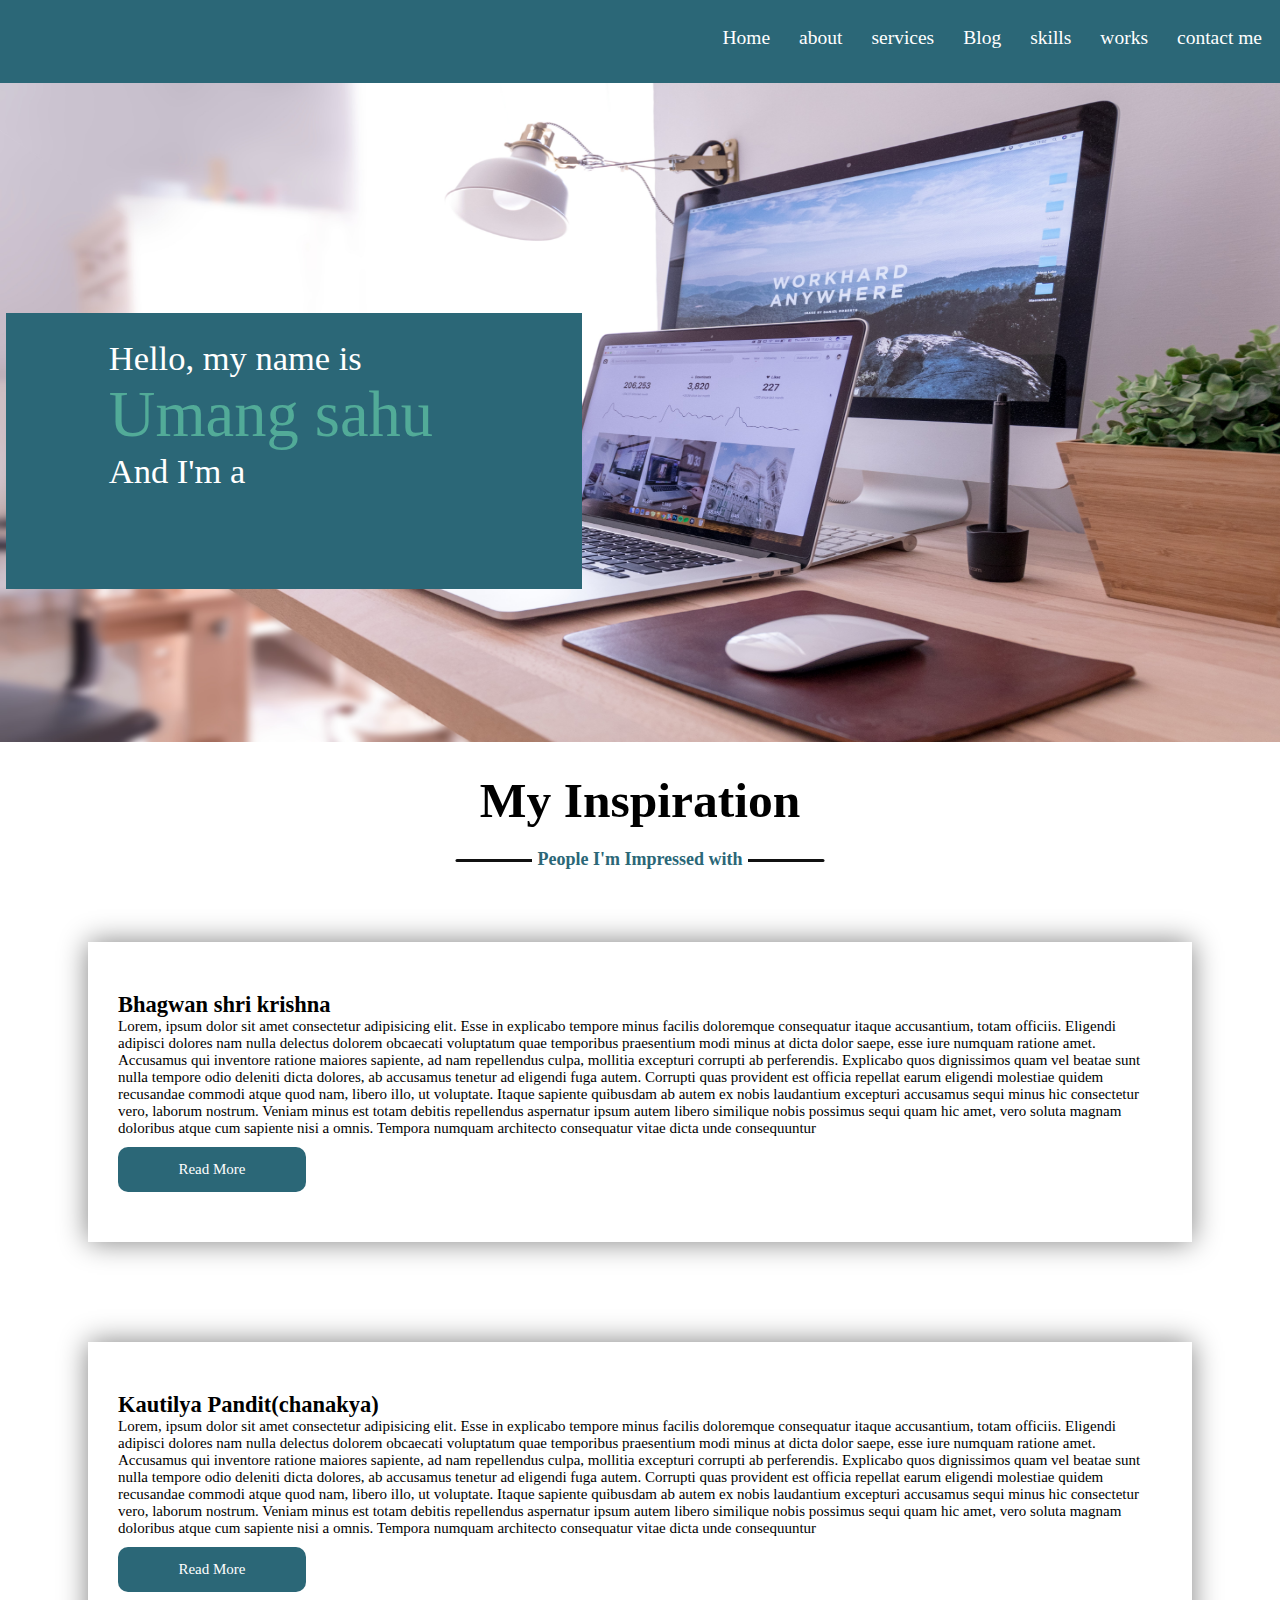
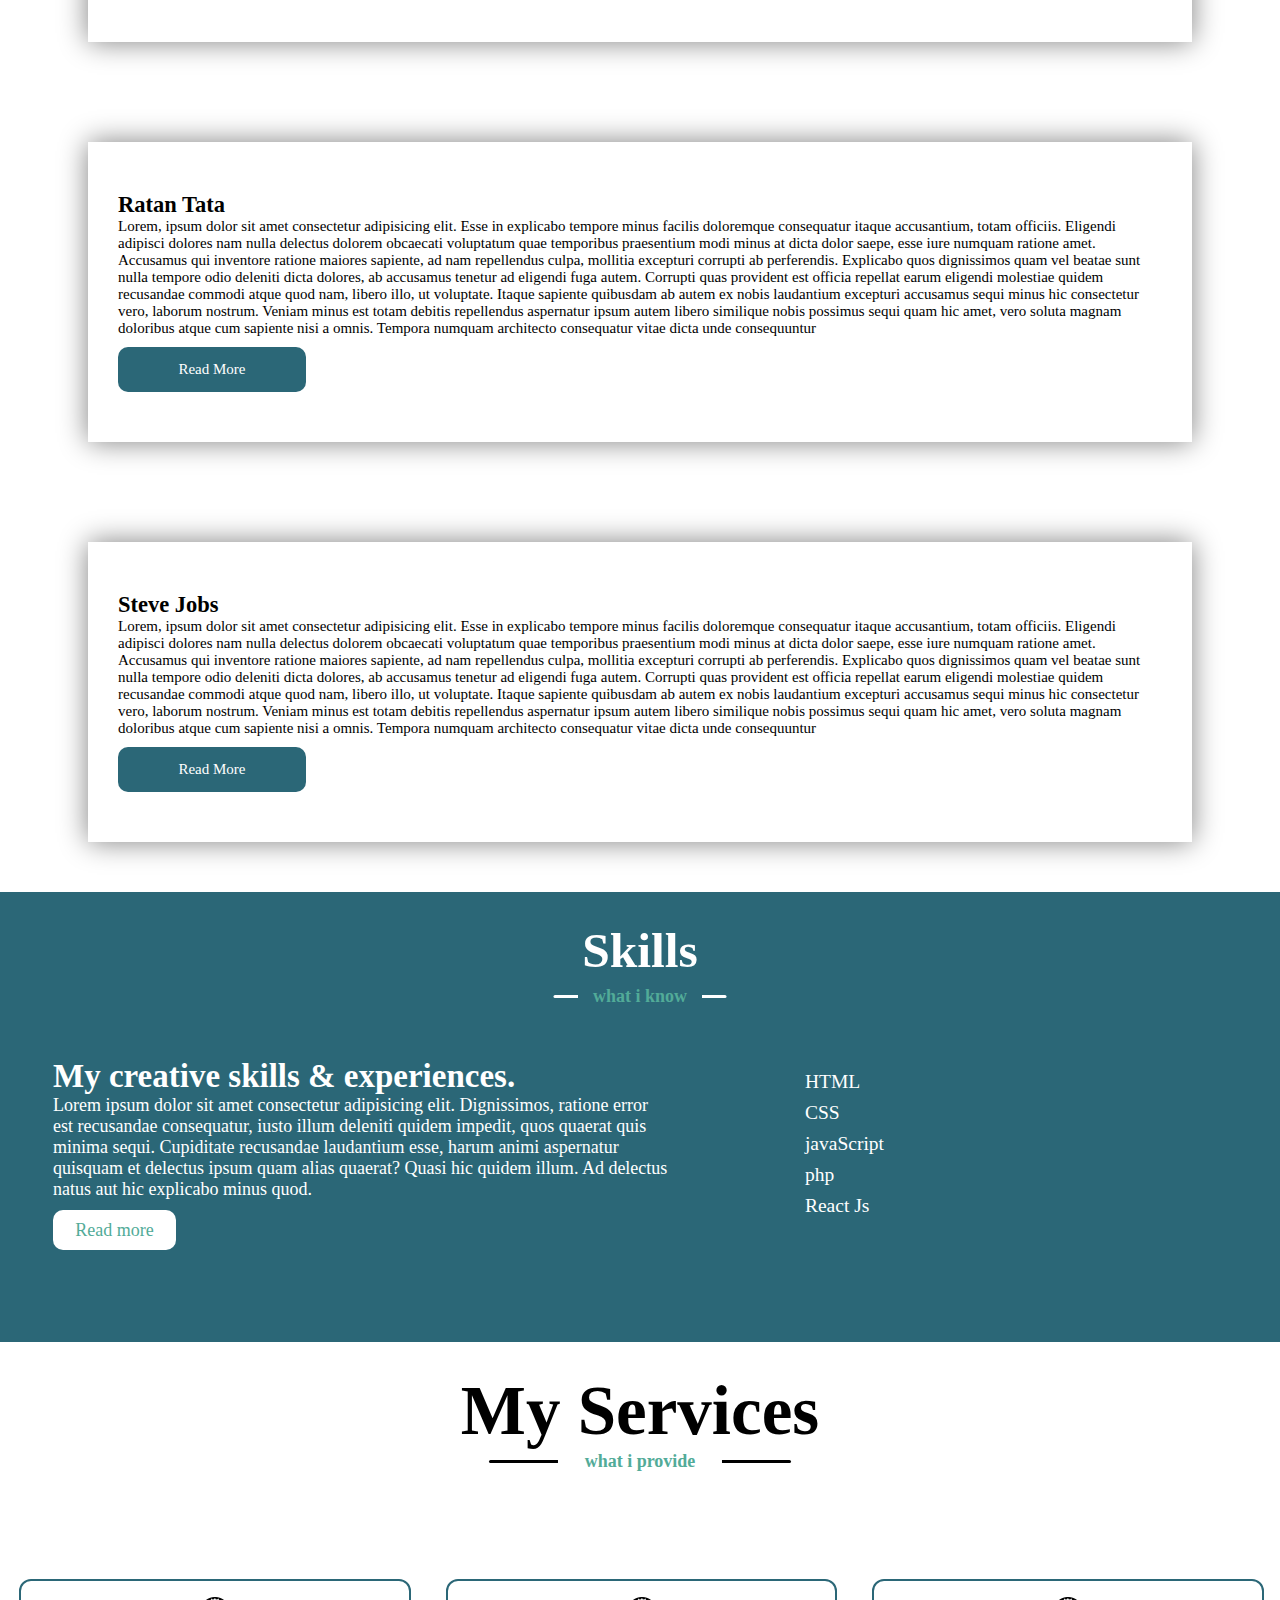
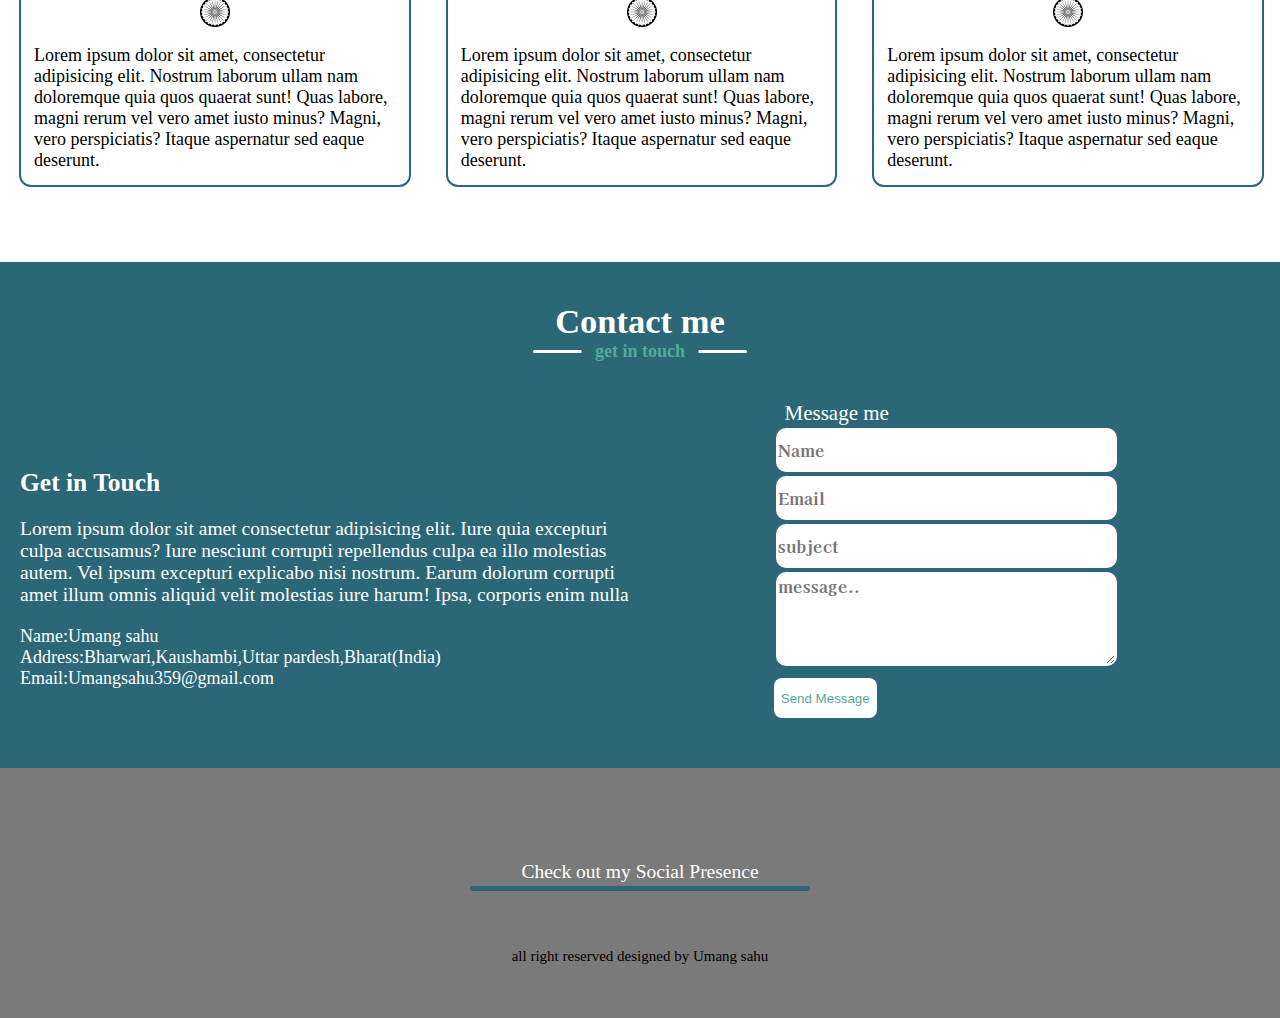
==== index.html @ d19ca314 "Add files via upload" ====
<!DOCTYPE html>
<html lang="en">

<head>
    <meta charset="UTF-8">
    <meta http-equiv="X-UA-Compatible" content="IE=edge">

    <meta name="keywords" content="Web-developer,youtuber,blogger,Freelancer,developer,designer ">
    <meta name="profession" content="Web-developer,youtuber,blogger,Freelancer,developer,designer ">


    <meta name="description" content="To learn about umang sahu">

    <meta name="author" content="Umang sahu">

    <meta name="viewport" content="width=device-width, initial-scale=1.0">
    <link rel="stylesheet" href="style.css">
    <link rel="stylesheet" media="screen and (max-width:676px)" href="phone.css">
    <script src="https://cdnjs.cloudflare.com/ajax/libs/typed.js/2.0.11/typed.min.js"></script>
    <title>Umang sahu</title>
</head>

<body onload="myFunction()">
    <div class="loader" id="loader">
        <span class="typing"></span>
        <script>   // typing text animation script
            var typed = new Typed(".typing", {
                strings: ["you're welcome...", "In my Website:)"],
                typeSpeed: 80,
                backSpeed: 40,
                loop: true
            });</script>
    </div>

    <div class="navbar">
        <ul>
            <li class="box box1"><a href="#">Home</a></li>
            <li class="box box2"><a href="#">about</a></li>
            <li class="box box3"><a href="#">services</a></li>
            <li class="box box4"><a href="#">Blog</a></li>
            <li class="box box4"><a href="#">skills</a></li>
            <li class="box box4"><a href="#">works</a></li>
            <li class="box box4"><a href="#">contact me</a></li>
            <a href=""></a>
        </ul>
    </div>
    <div class="burger">
        <div class="line line-1"></div>
        <div class="line line-2"></div>
        <div class="line line-3"></div>
    </div>
    <section class="home">
        <div class="business-card repo-business-card">
            <!-- <img src="https://source.unsplash.com/1600x900/?tech" alt=""> -->
            <img src="domenico-loia-hGV2TfOh0ns-unsplash.jpg" alt="">
            <div class="left-container">
                <span class="hello">Hello, my name is</span> <br><Span class="name">Umang sahu</Span> <br>
                And I'm a <span class="profession"></span>
            </div>
            <script>  var typed = new Typed(".profession", {
                    strings: ["Youtuber", "Freelancer", "Designer", "Blogger", "Developer"],
                    typeSpeed: 100,
                    backSpeed: 60,
                    loop: true
                });</script>
        </div>

    </section>
    <!-- add javascript for preloader -->
    <script>
        var preloader = document.getElementById("loader");
        function myFunction() {
            preloader.style.display = "none";
        }
    </script>
    <section class="my-inspiration">
        <h1 class="heading">My Inspiration</h1>
        <div class="bhagwan-krishna comon-class">

            <img src="https://www.bhagwanphoto.com/wp-content/uploads/2020/02/Bhagwan-Shree-Krishna-Photo-Download.jpg"
                alt="">
            <div class="article">
                <h2>Bhagwan shri krishna</h2>
                <article>Lorem, ipsum dolor sit amet consectetur adipisicing elit. Esse in explicabo tempore minus
                    facilis doloremque consequatur itaque accusantium, totam officiis. Eligendi adipisci dolores nam
                    nulla delectus dolorem obcaecati voluptatum quae temporibus praesentium modi minus at dicta dolor
                    saepe, esse iure numquam ratione amet. Accusamus qui inventore ratione maiores sapiente, ad nam
                    repellendus culpa, mollitia excepturi corrupti ab perferendis. Explicabo quos dignissimos quam vel
                    beatae sunt nulla tempore odio deleniti dicta dolores, ab accusamus tenetur ad eligendi fuga autem.
                    Corrupti quas provident est officia repellat earum eligendi molestiae quidem recusandae commodi
                    atque quod nam, libero illo, ut voluptate. Itaque sapiente quibusdam ab autem ex nobis laudantium
                    excepturi accusamus sequi minus hic consectetur vero, laborum nostrum. Veniam minus est totam
                    debitis repellendus aspernatur ipsum autem libero similique nobis possimus sequi quam hic amet, vero
                    soluta magnam doloribus atque cum sapiente nisi a omnis. Tempora numquam architecto consequatur
                    vitae dicta unde consequuntur<br>
                    <a href="#" class="blog-button">Read More</a>
                </article>
            </div>

        </div>
        <div class="chanakya comon-class">

            <img src="https://ashokbhatia.files.wordpress.com/2017/09/chanakya.jpg" alt="">
            <div class="article">
                <h2>Kautilya Pandit(chanakya)</h2>
                <article>Lorem, ipsum dolor sit amet consectetur adipisicing elit. Esse in explicabo tempore minus
                    facilis doloremque consequatur itaque accusantium, totam officiis. Eligendi adipisci dolores nam
                    nulla delectus dolorem obcaecati voluptatum quae temporibus praesentium modi minus at dicta dolor
                    saepe, esse iure numquam ratione amet. Accusamus qui inventore ratione maiores sapiente, ad nam
                    repellendus culpa, mollitia excepturi corrupti ab perferendis. Explicabo quos dignissimos quam vel
                    beatae sunt nulla tempore odio deleniti dicta dolores, ab accusamus tenetur ad eligendi fuga autem.
                    Corrupti quas provident est officia repellat earum eligendi molestiae quidem recusandae commodi
                    atque quod nam, libero illo, ut voluptate. Itaque sapiente quibusdam ab autem ex nobis laudantium
                    excepturi accusamus sequi minus hic consectetur vero, laborum nostrum. Veniam minus est totam
                    debitis repellendus aspernatur ipsum autem libero similique nobis possimus sequi quam hic amet, vero
                    soluta magnam doloribus atque cum sapiente nisi a omnis. Tempora numquam architecto consequatur
                    vitae dicta unde consequuntur<br>
                    <a href="#" class="blog-button">Read More</a>
                </article>
            </div>
        </div>
        <div class="ratan-tata comon-class">

            <img src="http://t0.gstatic.com/licensed-image?q=tbn:ANd9GcStArL7T3RhJUwqyvKPRcrpZu6l5dWaS65-PuI4Jn_l4nuXI7dKNm5XHN-2FeKD"
                alt="">
            <div class="article">
                <h2>Ratan Tata</h2>
                <article>Lorem, ipsum dolor sit amet consectetur adipisicing elit. Esse in explicabo tempore minus
                    facilis doloremque consequatur itaque accusantium, totam officiis. Eligendi adipisci dolores nam
                    nulla delectus dolorem obcaecati voluptatum quae temporibus praesentium modi minus at dicta dolor
                    saepe, esse iure numquam ratione amet. Accusamus qui inventore ratione maiores sapiente, ad nam
                    repellendus culpa, mollitia excepturi corrupti ab perferendis. Explicabo quos dignissimos quam vel
                    beatae sunt nulla tempore odio deleniti dicta dolores, ab accusamus tenetur ad eligendi fuga autem.
                    Corrupti quas provident est officia repellat earum eligendi molestiae quidem recusandae commodi
                    atque quod nam, libero illo, ut voluptate. Itaque sapiente quibusdam ab autem ex nobis laudantium
                    excepturi accusamus sequi minus hic consectetur vero, laborum nostrum. Veniam minus est totam
                    debitis repellendus aspernatur ipsum autem libero similique nobis possimus sequi quam hic amet, vero
                    soluta magnam doloribus atque cum sapiente nisi a omnis. Tempora numquam architecto consequatur
                    vitae dicta unde consequuntur<br>
                    <a href="#" class="blog-button">Read More</a>
                </article>
            </div>
        </div>
        <div class="stevejobs comon-class">

            <img src="https://encrypted-tbn0.gstatic.com/images?q=tbn:ANd9GcRVdRFHBDYQZbi1AfrEEOq_nENI29Azz0s7hQ&usqp=CAU"
                alt="">
            <div class="article">
                <h2>Steve Jobs</h2>
                <article>Lorem, ipsum dolor sit amet consectetur adipisicing elit. Esse in explicabo tempore minus
                    facilis doloremque consequatur itaque accusantium, totam officiis. Eligendi adipisci dolores nam
                    nulla delectus dolorem obcaecati voluptatum quae temporibus praesentium modi minus at dicta dolor
                    saepe, esse iure numquam ratione amet. Accusamus qui inventore ratione maiores sapiente, ad nam
                    repellendus culpa, mollitia excepturi corrupti ab perferendis. Explicabo quos dignissimos quam vel
                    beatae sunt nulla tempore odio deleniti dicta dolores, ab accusamus tenetur ad eligendi fuga autem.
                    Corrupti quas provident est officia repellat earum eligendi molestiae quidem recusandae commodi
                    atque quod nam, libero illo, ut voluptate. Itaque sapiente quibusdam ab autem ex nobis laudantium
                    excepturi accusamus sequi minus hic consectetur vero, laborum nostrum. Veniam minus est totam
                    debitis repellendus aspernatur ipsum autem libero similique nobis possimus sequi quam hic amet, vero
                    soluta magnam doloribus atque cum sapiente nisi a omnis. Tempora numquam architecto consequatur
                    vitae dicta unde consequuntur<br>
                    <a href="#" class="blog-button">Read More</a>
                </article>
            </div>
        </div>
    </section>

    <section class="skills">
        <h1 class="heading">Skills</h1>
        <div class="skillsbox">
            <div class="experience">
                <h2>My creative skills & experiences.</h2>
                Lorem ipsum dolor sit amet consectetur adipisicing elit. Dignissimos, ratione error est recusandae
                consequatur, iusto illum deleniti quidem impedit, quos quaerat quis minima sequi. Cupiditate recusandae
                laudantium esse, harum animi aspernatur quisquam et delectus ipsum quam alias quaerat? Quasi hic quidem
                illum. Ad delectus natus aut hic explicabo minus quod.<br>
                <a href="#">Read more</a>
            </div>

            <div class="skill">
                <ul class="one">
                    <li class="skill-box">HTML</li>
                    <li class="skill-box">CSS</li>
                    <li class="skill-box">javaScript</li>
                    <li class="skill-box">php</li>
                    <li class="skill-box">React Js</li>
                </ul>
            </div>
        </div>
    </section>
    <section class="my-service">
        <h1 class="heading">My Services</h1>
        <div class="services">
            <div class="common-box">
                <img src="wheel-41387.png" alt="">
                <div class="box">Lorem ipsum dolor sit amet, consectetur adipisicing elit. Nostrum laborum ullam nam
                    doloremque quia quos quaerat sunt! Quas labore, magni rerum vel vero amet iusto minus? Magni, vero
                    perspiciatis? Itaque aspernatur sed eaque deserunt.</div>
            </div>
            <div class="common-box">
                <img src="wheel-41387.png" alt="">
                <div class="box">Lorem ipsum dolor sit amet, consectetur adipisicing elit. Nostrum laborum ullam nam
                    doloremque quia quos quaerat sunt! Quas labore, magni rerum vel vero amet iusto minus? Magni, vero
                    perspiciatis? Itaque aspernatur sed eaque deserunt.</div>
            </div>
            <div class="common-box">
                <img src="wheel-41387.png" alt="">
                <div class="box">Lorem ipsum dolor sit amet, consectetur adipisicing elit. Nostrum laborum ullam nam
                    doloremque quia quos quaerat sunt! Quas labore, magni rerum vel vero amet iusto minus? Magni, vero
                    perspiciatis? Itaque aspernatur sed eaque deserunt.</div>
            </div>


        </div>


    </section>
    <section class="contact-me">
        <h1 class="heading">Contact me</h1>
        <div class="outer-container">
            <div class="left-container">
                <h3>
                    Get in Touch
                </h3>
                <p>Lorem ipsum dolor sit amet consectetur adipisicing elit. Iure quia excepturi culpa accusamus? Iure
                    nesciunt corrupti repellendus culpa ea illo molestias autem. Vel ipsum excepturi explicabo nisi
                    nostrum. Earum dolorum corrupti amet illum omnis aliquid velit molestias iure harum! Ipsa, corporis
                    enim nulla </p>
                <div class="inner-box">
                    Name:Umang sahu<br>
                    Address:Bharwari,Kaushambi,Uttar pardesh,Bharat(India)<br>
                    Email:Umangsahu359@gmail.com<br>
                </div>
            </div>
            <div class="right-container">
                <form action="" method="post">
                    <label for="full-name">Message me</label>
                    <input type="text" class="full-name input-box" id="full-name" placeholder="Name ">

                    <input type="email" class="email input-box" id="email" placeholder="Email">

                    <input type="text" class="subject input-box" id="subject" placeholder="subject">

                    <textarea name="desc" class="input-box" id="desc" cols="30" rows="10"
                        placeholder="message.."></textarea>
                    <button type="submit">Send Message</button>

                </form>
            </div>
        </div>
    </section>

    <section class="footer">
        <div class="social">
            <p>Check out my Social Presence</p>
            <div class="social-container">
                <div class="socialaccount-1 socialaccount">
                    <a href="https://www.quora.com/profile/Umang-Sahu-1-1?ch=10&oid=838599900&share=aac6e07e&srid=uYMplD&target_type=user"
                        class="quora"><img
                            src="https://upload.wikimedia.org/wikipedia/commons/thumb/9/91/Quora_logo_2015.svg/440px-Quora_logo_2015.svg.png"
                            alt=""></a>
                    <a href="https://www.linkedin.com/in/umangsahu" class="linkedin"><img
                            src="https://umangsahu.github.io/media/linked-in-2668692.png" alt=""></a>
                </div>
                <div class="socialaccount-2 socialaccount">
                    <a href="https://www.facebook.com/umangsahu100" class="fb"><img
                            src="https://umangsahu.github.io/media/facebook-1802605_1280.png" alt=""></a>
                    <a href="https://www.instagram.com/uman_genuine/" class="insta"><img
                            src="https://umangsahu.github.io/media/instagram-1675670.png" alt=""></a>
                </div>
                <div class="socialaccount-3 socialaccount"></div>
            </div>
        </div>
        <div class="article">
            all right reserved designed by Umang sahu
        </div>

    </section>
</body>

</html>
---- style.css ----
@import url('https://fonts.googleapis.com/css2?family=Kaisei+Tokumin:wght@500&family=Roboto:ital,wght@1,100&display=swap');

*{
    margin:0px ;
    padding:0px;

}
html {
  scroll-behavior: smooth;
  font-size:15px;
}
:root{
    /* Teal, grey, blue, bright white, dark grey and aqua marine */
      --defaultcolor:#2b6777;
  --color-white:#ffffff;/* for fonts */
  --color-shadow:#c8d8e4;
  --color-btn-a:#52ab98;
  --color-btn-b:#f2f2f2;
    --border-shadow:#3a99b3;
        
      }
  
.loader{
height:100vh;
  width:100%;
  background:#2b6777;
  display:flex;
 justify-content: center;
  align-items: center;
  position:fixed;
  z-index:39999;
  
}
.loader .typing, .loader .typed-cursor{
  color:#ffff;
  font-size:73px;
  
}

.navbar{
    height:83px;
  background:var( --defaultcolor);
  
  
}
.navbar ul {
  display: flex;
  justify-content:flex-end;
  align-items: center;
  
}
.navbar .box{
  list-style: none;
color: var(--color-white);
margin:27px 18px 0px 11px;
  font-size: 1.3rem;
  transition:all 0.2s ease-in;
}
.navbar .box:hover{

  
 transform: scale(1.05);
  
  
  
  
}
.box a{
  text-decoration: none;
  color: var(--color-white);
}

.home {
  display: flex;
  justify-content: center;
  align-items: center;
  height:659px;
  width:100%;
}
.home .business-card{
   display: flex;
  justify-content: center;
  align-items: center;
}
.home .business-card img{
 
  position:absolute;
  z-index:-1;
  height:659px;
  width:100%;
  
  
  /*! margin: 35px 390px 23px 30px; */
}

.name {
  font-size: 4.3rem;
}

.business-card .left-container{
  font-size:2.3rem;
  color:var(--color-white);
  margin:20vw 52vw 14vw -2vw;
  
  height: 224px;
  background: var(--defaultcolor);
  padding: 2vw 7vw 2vw 8vw;
  /*! padding-left: 78px; */
  width: 30vw;
  /*! display: flex; */
  /*! flex-direction: column; */
}
.left-container .name, .left-container .profession , .left-container .typed-cursor  {
  color:var(--color-btn-a);
  
}
.my-inspiration{
  display: flex;
  justify-content: center;
  align-items:center;
  flex-direction:column;
 
}
.my-inspiration h1{
  margin:30px 30px;
  height:90px;
  font-size:3.3rem;
  position:relative;
}

.my-inspiration h1:before{
content: "";
position: absolute;
bottom: 0px;
left: 50%;
width: 369px;
height: 3px;
background: #111;
transform: translateX(-50%);
  border-radius:90px;
  /*!  */
}
.my-inspiration h1:after{
  content:"People I'm Impressed with";
  position: absolute;
  width:206px;
bottom: -8px;
left: 50%;
font-size: 1.2rem;
color: var(--defaultcolor);
padding: 0 5px;
background: #fff;
transform: translateX(-50%);
  text-align: center;
}

.comon-class{
    display: flex;
  flex-direction:row-reverse;
  justify-content: center;
  align-items: center;
  margin:50px 88px;
  
  height:300px;
    box-shadow:0px 0px 27px 0px grey;
}
.comon-class img{
  height:300px;
}
.comon-class .article{
  margin:30px;
}
.article .blog-button{
  background: var(--defaultcolor);
color: var(--color-white);
text-decoration: none;
display: flex;
justify-content: center;
align-items: center;
height: 45px;
width: 18%;
border-radius: 10px;
margin-top: 10px;
}
.skills{
  background:var(--defaultcolor);
  /*! height:300px; */
  display: flex;
 justify-content: center;
  align-items:center;
  flex-direction: column;
  align-items: center;
}

.skills h1{
  margin:30px 30px;
  height:90px;
  font-size:3.3rem;
  position:relative;
  color:var(--color-white)
}

.skills h1:before{
content: "";
position: absolute;
bottom: 14px;
left: 50%;
width: 173px;
height: 3px;
background: var(--color-white);
transform: translateX(-50%);
  border-radius:90px;
  /*!  */
}
.skills h1:after{
  content:"what i know";
  position: absolute;
  width:114px;
bottom: 5px;
left: 50%;
font-size: 1.2rem;
color: var(--color-btn-a);
padding: 0 5px;
background: #fff;
transform: translateX(-50%);
  text-align: center;
  background:var(--defaultcolor);
}

.skills .skillsbox{
  display:flex;
   justify-content: center;
  align-items:center;
}
.skillsbox .experience{
  
  height:300px;
  width:67%;
    color: var(--color-white);
  font-size:1.2rem;
  
  /*! display: flex; */
  /*! flex-direction: column; */
  /*! align-items: center; */
  /*! justify-content: ; */
  /*! margin: ; */
  box-sizing: border-box;
  padding: 16px 54px 16px 53px;
}

 .experience h2 {
  color: var(--color-white);
  font-size: 2.2rem;
}
.experience a{
  background: var(--color-white);
    color:var(--color-btn-a);
  text-decoration:none;
  display:flex;
  justify-content: center;
    align-items: center;
    height:40px;
  width:20%;
  border-radius:10px;
  margin-top:10px;
}
.skill{
  height:300px;
  width:50%;
  box-sizing: border-box;
  padding: 20px 104px 15px 74px;
}
.skill .skill-box{

  /*! height:300px; */
  width:50%;
   color:var(--color-white);
   
  
  list-style: none;
  margin: 9px 8px;
  font-size: 1.3rem;
}
.my-service{
  display: flex;
  align-items:center;
  justify-content: center;
  flex-direction: column;
  font-size: 2.3rem;
}
.my-service h1{
  margin-top:30px;
  position: relative;
  
}
.my-service h1:before{
content: "";
position: absolute;
bottom: -12px;
left: 50%;
width: 302px;
height: 3px;
background: black;
transform: translateX(-50%);
  border-radius:90px;
  /*!  */
}
.my-service h1:after{
  content:"what i provide";
  position: absolute;
  width:43%;
bottom: -21px;
left: 50%;
font-size: 1.2rem;
color: var(--color-btn-a);
padding: 0 5px;
background: #fff;
transform: translateX(-50%);
  text-align: center;
  /*! background:var(--defaultcolor); */
}
.my-service .services{
 display:flex;
  align-items: center;
  justify-content: center;
  height:411px;
}

.services .common-box{
  display:flex;
  align-items: center;
  justify-content: center;
  flex-direction:column;
  margin:0px 76px 0px 81px;
   padding: 16px 13px 14px 13px;
  border: 2px solid var(--defaultcolor);
  border-radius: 12px;
}
.services .common-box:hover{
  background: var(--defaultcolor);
  color:var(--color-white);

   transform:scale(1.05);
   transition:transform 0.5s ease;
}
 .common-box img{
  height:30px;

  margin-bottom: 18px;
}
.common-box .box{
 font-size:1.2rem;
  
}
.contact-me {
  display: flex;
  align-items:center;
  justify-content:center;
  background:var(--defaultcolor);
  min-height: 300px;
  flex-direction:column;
  
}
.contact-me h1{
  font-size:2.3rem;
  position: relative;
  color:var(--color-white);
  margin-top:40px;
  margin-bottom:60px;
  
  
}
.contact-me h1::after {
    content: "get in touch";
    position: absolute;
    width: 107px;
    bottom: -21px;
    left: 50%;
    font-size:1.2rem;
    color: var(--color-btn-a);
    padding: 0 5px;
    background: #fff;
    transform: translateX(-50%);
    text-align: center;
    background: var(--defaultcolor);
}
.contact-me h1::before {
    content: "";
    position: absolute;
    bottom: -12px;
    left: 50%;
    width: 214px;
    height: 3px;
    background: black;
    transform: translateX(-50%);
    border-radius: 90px;
  background: var(--color-white)
}
.contact-me .outer-container{
   display: flex;
  align-items:center;
  justify-content:center;
}

.contact-me .outer-container  .left-container{
  width:50%;
  color:var(--color-white);
  
  
}
.left-container h3{
  margin:0px 0px 20px 20px ;
  font-size: 1.7rem;
}
.left-container p{
  margin:0px 0px 20px 20px ;
  font-size: 1.3rem;
}
.left-container .inner-box{
  margin:0px 0px 13px 20px;
  font-size: 1.2rem;
}

.contact-me .outer-container .right-container{
  width:50%;
   display: flex;
  align-items:center;
  justify-content:center;
  
  
  box-sizing: border-box;
  padding-right: 28px;
}
.right-container form{
  display: flex;
 
  justify-content:center;
  flex-direction: column;
  
}
.right-container form label{
  font-size:1.4rem;
  color:var(--color-white);
  position: relative;
  left:11px;
  
}
.right-container form .input-box{
  height:40px;
  margin:2px;
  width:337px;
  border-radius:10px;
  border:2px solid var(--color-white);
 font-family: 'Kaisei Tokumin', serif;
  color:var(--defaultcolor);
  font-size:1.1rem;
  font-weight:900;
  
}
.right-container form button{
  margin-top:10px;
    margin-bottom:50px;
  height:40px;
  width:30%;
  border-radius:8px;
  background: var(--color-white);
  border:0px;
  color:var(--color-btn-a);
  
}
.right-container form #desc{
   min-height:90px;
   min-width:337px;
  max-height:90px;
   max-width:337px;
}
.footer{
  display: flex;
  justify-content:center;
 flex-direction: column;
  height:250px;
  background:rgba(74, 72, 72, 0.73);
 

  
}
.footer .social{
  display: flex;
  justify-content: center;
  align-items: center;
   margin:50px;
  margin-bottom:20px;
    flex-direction:column;
}
.footer .social p{
  color:Var(--color-white);
  font-size:1.3rem;
  position: relative;
  
  
  z-index: 3;
  margin: 20px;
}
.social p:before{
   content: "";
    position: absolute;
    bottom: -8px;
    left: 50%;
    width: 340px;
    height: 5px;
    background: black;
    transform: translateX(-50%);
    border-radius: 90px;
  background: var(--defaultcolor);
   /*! z-index: ; */
}
.footer .social .social-container{
   display: flex;
  justify-content: center;
  align-items: center;
  
}
.footer .social .socialaccount-1 img{
  height:30px;
  margin:10px;
}
.footer .social .socialaccount-2 img{
  height:30px;
   margin:10px;
}
.footer .article{
 display: inline-block;
  text-align: center;
  margin:1px 30px 30px 30px;
  
}

@media  screen and (max-width:1272px){
  html{
    font-size:14px
  }
  .business-card .left-container {
    margin: 15vw 37vw 14vw -18vw;
}}
  @media screen and (max-width:1092px){
      html{
    font-size:13px;
  }
  
}
  @media screen and (max-width:962px){
      html{
    font-size:14px
  }
    .left-container{
      
    }
    .business-card .left-container{
      font-size: 2.3rem;
      height: 180px;
    }
    .left-container .name{
        font-size: 3.8rem;
    }
    .comon-class{
         height: 340px;
    }
     .comon-class img {
    height: 340px;
}
    .services .common-box{
      margin: 0px 43px 0px 49px;
    }
   
  
}
@media screen and (max-width:928px){
  .left-container p{
    
  font-size: 1.2rem;
  margin: 0px 0px 20px 13px;
  }
   .services .common-box{
      margin: 0px 23px 0px 49px;
    }

}
@media screen and (max-width:898px){
  .business-card .left-container {
    font-size: 2.3rem;
    height: 180px;
    width:300px;
}
  .comon-class {
    height: 560px;
    margin: 50px 34px;
}
  .comon-class img {
    height: 560px;
    width:219px;
}
  .article .blog-button{
    height:37px;
    width:94px;
    margin: 30px 30px 30px 30px;
  }
  .skillsbox .experience{
    padding: 12px 8px 12px 30px;
  }
  .experience h2 {
    color: var(--color-white);
    font-size: 1.6rem;
    margin-bottom: 10px;
}
}
.services .common-box {
    margin: 64px 16px 12px 19px;
}
---- phone.css ----
@import url('https://fonts.googleapis.com/css2?family=Kaisei+Tokumin:wght@500&family=Roboto:ital,wght@1,100&display=swap');

*{
    margin:0px ;
    padding:0px;

}
html {
  scroll-behavior: smooth;
}
:root{
    /* Teal, grey, blue, bright white, dark grey and aqua marine */
      --defaultcolor:#2b6777;
  --color-white:#ffffff;/* for fonts */
  --color-shadow:#c8d8e4;
  --color-btn-a:#52ab98;
  --color-btn-b:#f2f2f2;
    --border-shadow:#3a99b3;
        
      }
  

.loader .typing, .loader .typed-cursor{
 
  font-size:43px;
  
}
.burger{
  position: absolute;
  cursor: pointer;
}
.burger .line{
  height:5px;
  width:40px;
  background:var(--border-shadow);
  border-radius: 30px;
  margin: 7px 1vw 0vw 46vw;
}

.navbar{
  display: none;
    height:83px;
  background:var( --defaultcolor);
  
  
}
.navbar ul {
  display: flex;
  justify-content:flex-end;
  align-items: center;
  
}
.navbar .box{
  list-style: none;
color: var(--color-white);
margin:27px 18px 0px 11px;
  font-size: 1.3rem;
  transition:all 0.2s ease-in;
}
.navbar .box:hover{

  
 transform: scale(1.05);
  
  
  
  
}
.box a{
  text-decoration: none;
  color: var(--color-white);
}

.home {
  display: flex;
  justify-content: center;
  align-items: center;
  height:571px;
  width:100%;
}
.home .business-card{
   display: flex;
  justify-content: center;
  align-items: center;
}
.home .business-card img{
 
  position:absolute;
  z-index:-1;
  height:571px;
  width:100%;
  
  
  /*! margin: 35px 390px 23px 30px; */
}

.name {
  font-size: 4.3rem;
}

.business-card .left-container{
  font-size:2.2rem;
  color:var(--color-white);
  margin:20vw 15vw 14vw 15vw;
  
  height: 179px;
  background: var(--defaultcolor);
  padding: 2vw 7vw 2vw 8vw;
  /*! padding-left: 78px; */
  width: 41vw;
  /*! display: flex; */
  /*! flex-direction: column; */
  border-radius: 8px;
  opacity: 0.9;
}
.left-container .name, .left-container .profession , .left-container .typed-cursor  {
  color:var(--color-btn-a);
  
}
.my-inspiration{
  display: flex;
  justify-content: center;
  align-items:center;
  flex-direction:column;
 
  /*! display: none; */
  overflow: hidden;
}
.my-inspiration h1{
  margin:30px 30px;
  height:90px;
  font-size:3.3rem;
  position:relative;
}

.my-inspiration h1:before{
content: "";
position: absolute;
bottom: 0;
left: 50%;
width: 369px;
height: 3px;
background: #111;
transform: translateX(-50%);
  border-radius:90px;
  /*!  */
}
.my-inspiration h1:after{
  content:"People I'm Impressed with";
  position: absolute;
  width:235px;
bottom: -8px;
left: 50%;
font-size: 20px;
color: var(--defaultcolor);
padding: 0 5px;
background: #fff;
transform: translateX(-50%);
  text-align: center;
}

.comon-class{
    display: flex;
  flex-direction:row;
  justify-content: center;
  align-items: center;
  margin:25px 88px;
  
  height:402px;
    box-shadow:0px 0px 27px 0px grey;
    /*! align-content: ; */
    flex-direction: column;
    width: 59%;
}
.comon-class img{
  height:289px;
  position: absolute;
  width: 51%;
  /*! margin: ; */
}
.comon-class .article{
  margin:30px;
  font-size: 0.1rem;
}
.article .blog-button{
  background: var(--defaultcolor);
color: var(--color-white);
text-decoration: none;
display: flex;
justify-content: center;
align-items: center;
height: 45px;
width: 18%;
border-radius: 10px;
margin-top: 10px;
}
.skills{
 
  align-items:center;
  overflow: hidden;
}

.skills h1{
  margin:30px 30px;
  height:90px;
  font-size:3.3rem;
  position:relative;
  color:var(--color-white);
}

.skills h1:before{
content: "";
position: absolute;
bottom: 14px;
left: 50%;
width: 173px;
height: 3px;
background: var(--color-white);
transform: translateX(-50%);
  border-radius:90px;
  /*!  */
}
.skills h1:after{
  content:"what i know";
  position: absolute;
  width:114px;
bottom: 5px;
left: 50%;
font-size: 21px;
color: var(--color-btn-a);
padding: 0 5px;
background: #fff;
transform: translateX(-50%);
  text-align: center;
  background:var(--defaultcolor);
}

.skills .skillsbox{
  display:flex;
   justify-content: center;
  align-items:center;
  flex-direction:column;
}
.skillsbox .experience{
  
  height:300px;
  width:100%;
    color: var(--color-white);
  font-size:1.3rem;
  box-sizing: border-box;
  padding: 16px 54px 16px 53px;
}

 .experience h2 {
  color: var(--color-white);
  font-size: 2.2rem;
}
.experience a{
  background: var(--color-white);
    color:var(--color-btn-a);
  text-decoration:none;
  display:flex;
  justify-content: center;
    align-items: center;
    height:40px;
  width:31%;
  border-radius:10px;
  margin-top:10px;
}
.skill{
  height:300px;
  width:100%;
  box-sizing: border-box;
  padding: 20px 104px 15px 74px;
}
.skill .skill-box{

 
  width:100%;
   color:var(--color-white);
   
  
  list-style: none;
  margin: 4px 0px;
  font-size: 2.3rem;
}
.my-service{
  
  overflow: hidden;
  height: 804px;
}
.my-service h1{
  margin:10px;
  position: relative;
  bottom:100px
  
}
.my-service h1:before{
content: "";
position: absolute;
bottom: -15px;
left: 50%;
width: 302px;
height: 3px;
background: black;
transform: translateX(-50%);
  border-radius:90px;
  /*!  */
}

.my-service .services{

  height:462px;
 flex-direction: column;
}

.services .common-box{
  display:flex;
  align-items: center;
  justify-content: center;
  flex-direction:column;
  margin:0px 76px 0px 81px;
   padding: 16px 13px 14px 13px;
  border: 2px solid var(--defaultcolor);
  border-radius: 12px;
}
.services .common-box:hover{
  background: var(--defaultcolor);
  color:var(--color-white);

   transform:scale(1.05);
   transition:transform 0.5s ease;
}
 .common-box img{
  height:30px;

  margin-bottom: 18px;
}
.common-box .box{
 font-size:1.2rem;
  
}
.contact-me {
  display: flex;
  align-items:center;
  justify-content:center;
  background:var(--defaultcolor);
  /*! min-height: 324px; */
  /*! flex-direction:column; */
  
  overflow: hidden;
  /*! height: 39px; */
}
.contact-me h1{
  font-size:2.3rem;
  position: relative;
  color:var(--color-white);
  margin-top:40px;
  margin-bottom:60px;
  
  
}
.contact-me h1::after {
    content: "get in touch";
    position: absolute;
    width: 107px;
    bottom: -21px;
    left: 50%;
    font-size: 21px;
    color: var(--color-btn-a);
    padding: 0 5px;
    background: #fff;
    transform: translateX(-50%);
    text-align: center;
    background: var(--defaultcolor);
}
.contact-me h1::before {
    content: "";
    position: absolute;
    bottom: -12px;
    left: 50%;
    width: 214px;
    height: 3px;
    background: black;
    transform: translateX(-50%);
    border-radius: 90px;
  background: var(--color-white)
}
.contact-me .outer-container{
   display: flex;
  /*! align-items:center; */
  /*! justify-content:center; */
   /*! height: 406px; */
   flex-direction: column;
}

.contact-me .outer-container  .left-container{
  width:100%;
  color:var(--color-white);
  
  
 
  padding: 1vw;
}
.left-container h3{
  margin:0px 0px 20px 20px ;
  font-size: 1.5rem;
}
.left-container p{
  margin:0px 0px 20px 20px ;
  font-size: 1.3rem;
}
.left-container .inner-box{
  margin:0px 0px 13px 20px;
  font-size: 1.2rem;
}

.contact-me .outer-container .right-container{
  width:100%;
   display: flex;
  align-items:center;
  justify-content:center;
  
  
  box-sizing: border-box;
  padding: 1vw;
}
.right-container form{
  display: flex;
 
  justify-content:center;
  flex-direction: column;
  
}
.right-container form label{
  font-size:1.4rem;
  color:var(--color-white);
  position: relative;
  left:11px;
  
}
.right-container form .input-box{
  height:40px;
  margin:2px;
  width:327px;
  border-radius:10px;
  border:2px solid var(--color-white);
 font-family: 'Kaisei Tokumin', serif;
  color:var(--defaultcolor);
  font-size:1.1rem;
  font-weight:900;
  
}
.right-container form button{
  margin-top:10px;
    margin-bottom:50px;
  height:40px;
  width:30%;
  border-radius:8px;
  background: var(--color-white);
  border:0px;
  color:var(--color-btn-a);
  
}
.right-container form #desc{
   min-height:90px;
   min-width:327px;
  max-height:90px;
   max-width:327px;
}
.footer{
  display: flex;
  justify-content:center;
 flex-direction: column;
  height:250px;
  background:rgba(74, 72, 72, 0.73);
 

  
  overflow: hidden;
}
.footer .social{
  display: flex;
  justify-content: center;
  align-items: center;
   margin:50px;
  margin-bottom:20px;
    flex-direction:column;
}
.footer .social p{
  color:Var(--color-white);
  font-size:1.3rem;
  position: relative;
  
  
  z-index: 3;
  margin: 20px;
}
.social p:before{
   content: "";
    position: absolute;
    bottom: -8px;
    left: 50%;
    width: 340px;
    height: 5px;
    background: black;
    transform: translateX(-50%);
    border-radius: 90px;
  background: var(--defaultcolor);
   /*! z-index: ; */
}
.footer .social .social-container{
   display: flex;
  justify-content: center;
  align-items: center;
  
}
.footer .social .socialaccount-1 img{
  height:30px;
  margin:10px;
}
.footer .social .socialaccount-2 img{
  height:30px;
   margin:10px;
}
.footer .article{
 display: inline-block;
  text-align: center;
  margin:1px 30px 30px 30px;
  
}

@media screen and (max-width:645px){
  html{
    font-size:14px;
  }
 .business-card .left-container{
    width:60%;
   height:160px;
  }
  .my-inspiration h1{
    font-size:2.9rem;
  }
  .my-inspiration h1:before{
    bottom: 28px; 
    width: 280px;
    
}
  
.my-inspiration h1:after{
  
width: 229px;
bottom: 20px;

  }
  .services .common-box{
    margin: 20px 90px 0px 90px;
  }}
@media screen and (max-width:471px){
  html{
    font-size:9px;
  }
 .business-card .left-container{
    width:60%;
   height:110px;
  }
  .my-inspiration h1{
    font-size:2.9rem;
  }
  .my-inspiration h1::before{
    bottom: 36px;
    /*! width: 178px; */
  }
  
  .my-inspiration h1::after{
    width:197px;
    /*! font-size:rem; */
  }
  
.my-inspiration h1::after{
  
width: 229px;
bottom: 27px;

}
}

@media screen and (max-width:363px){
  html{
    font-size:9px;
  }
 .business-card .left-container{
    width:60%;
   height:110px;
  }
  .my-inspiration h1{
    font-size:2.9rem;
  }

.common-box .box {
 margin-top:-20px;
}
}
@media screen and (max-width:337px){
  html{
    font-size:8px;
  }
  
 .right-container form .input-box {
    height: 30px;
    margin: 4px 40px 2px 30px ;
    width: 207px;
    border-radius: 10px;
    border: 2px solid var(--color-white);
    font-family: 'Kaisei Tokumin', serif;
    color: var(--defaultcolor);
    font-size: 1.1rem;
    font-weight: 900;
}
  .right-container form #desc{
    min-height: 90px;
min-width: 207px;
max-height: 90px;
max-width: 207px;
  }
  .right-container form button{
    margin:10px 0px 20px 40px;
  }

  }

}
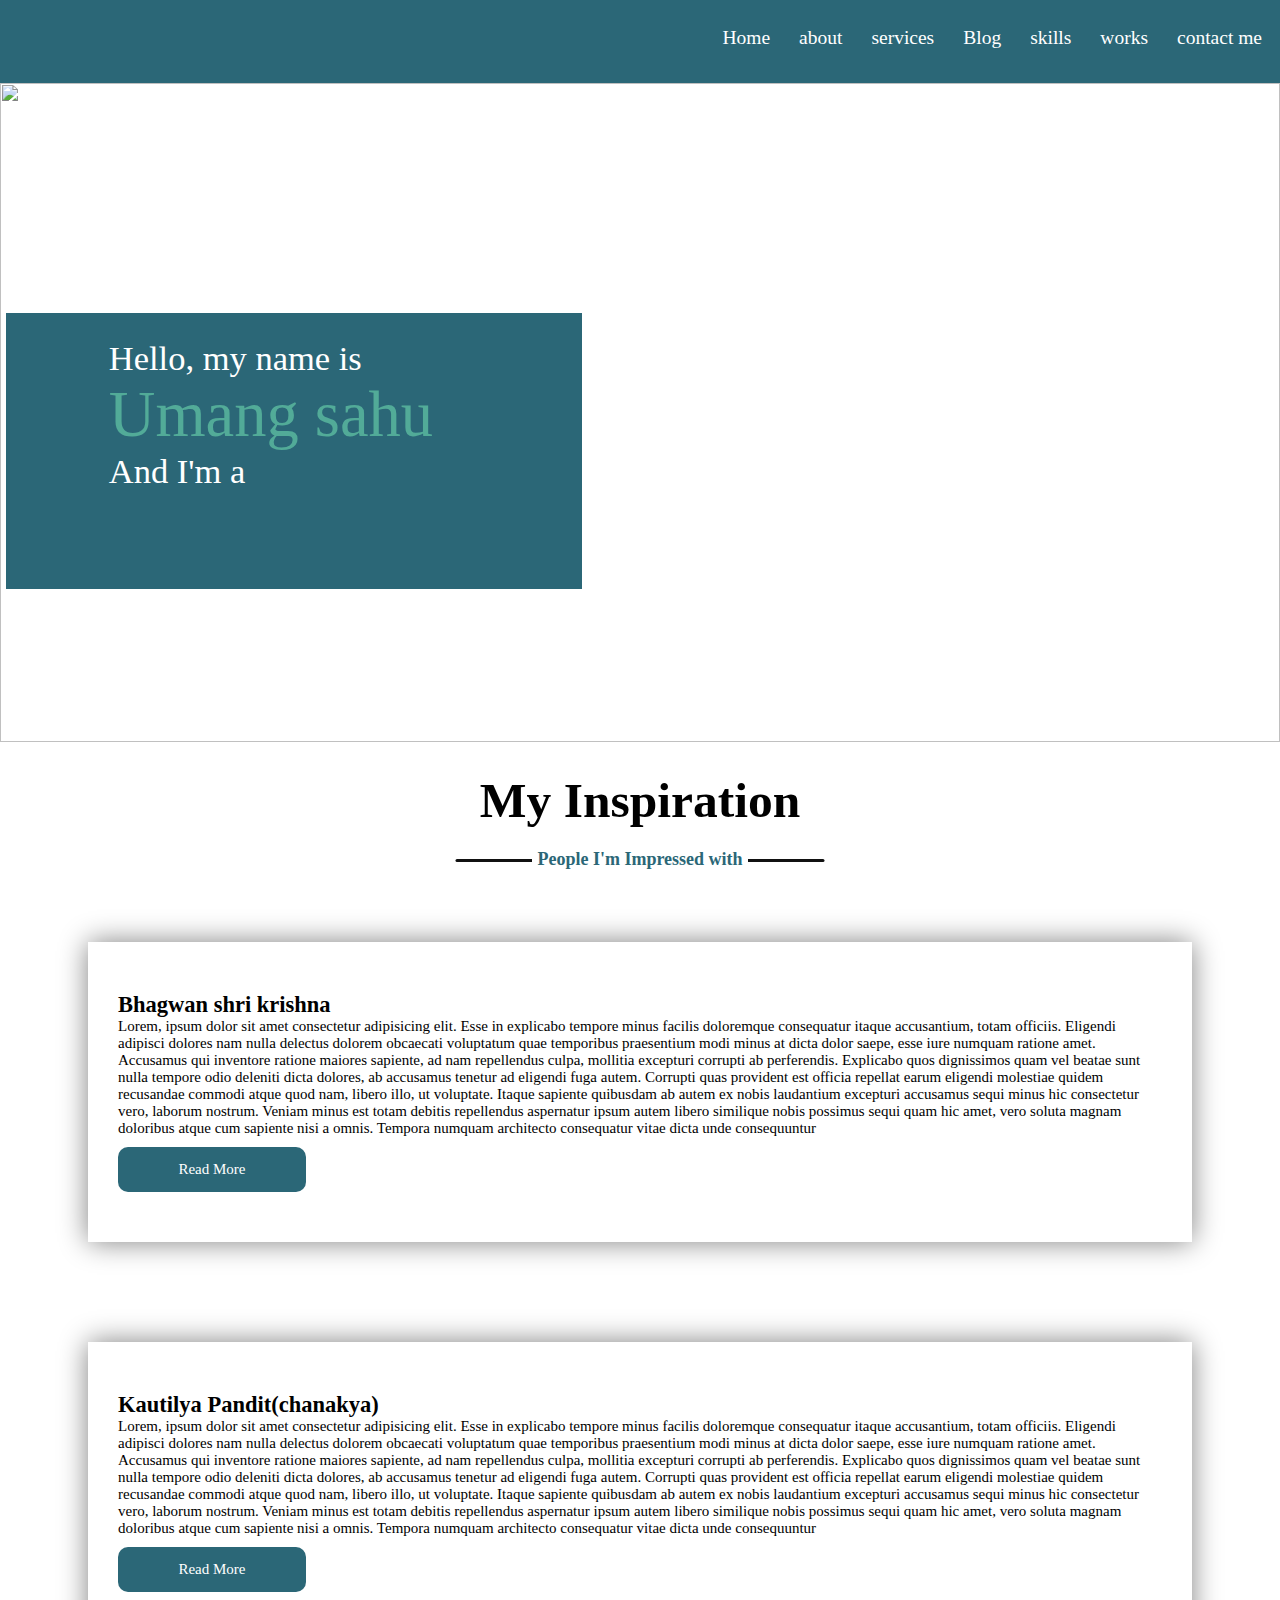
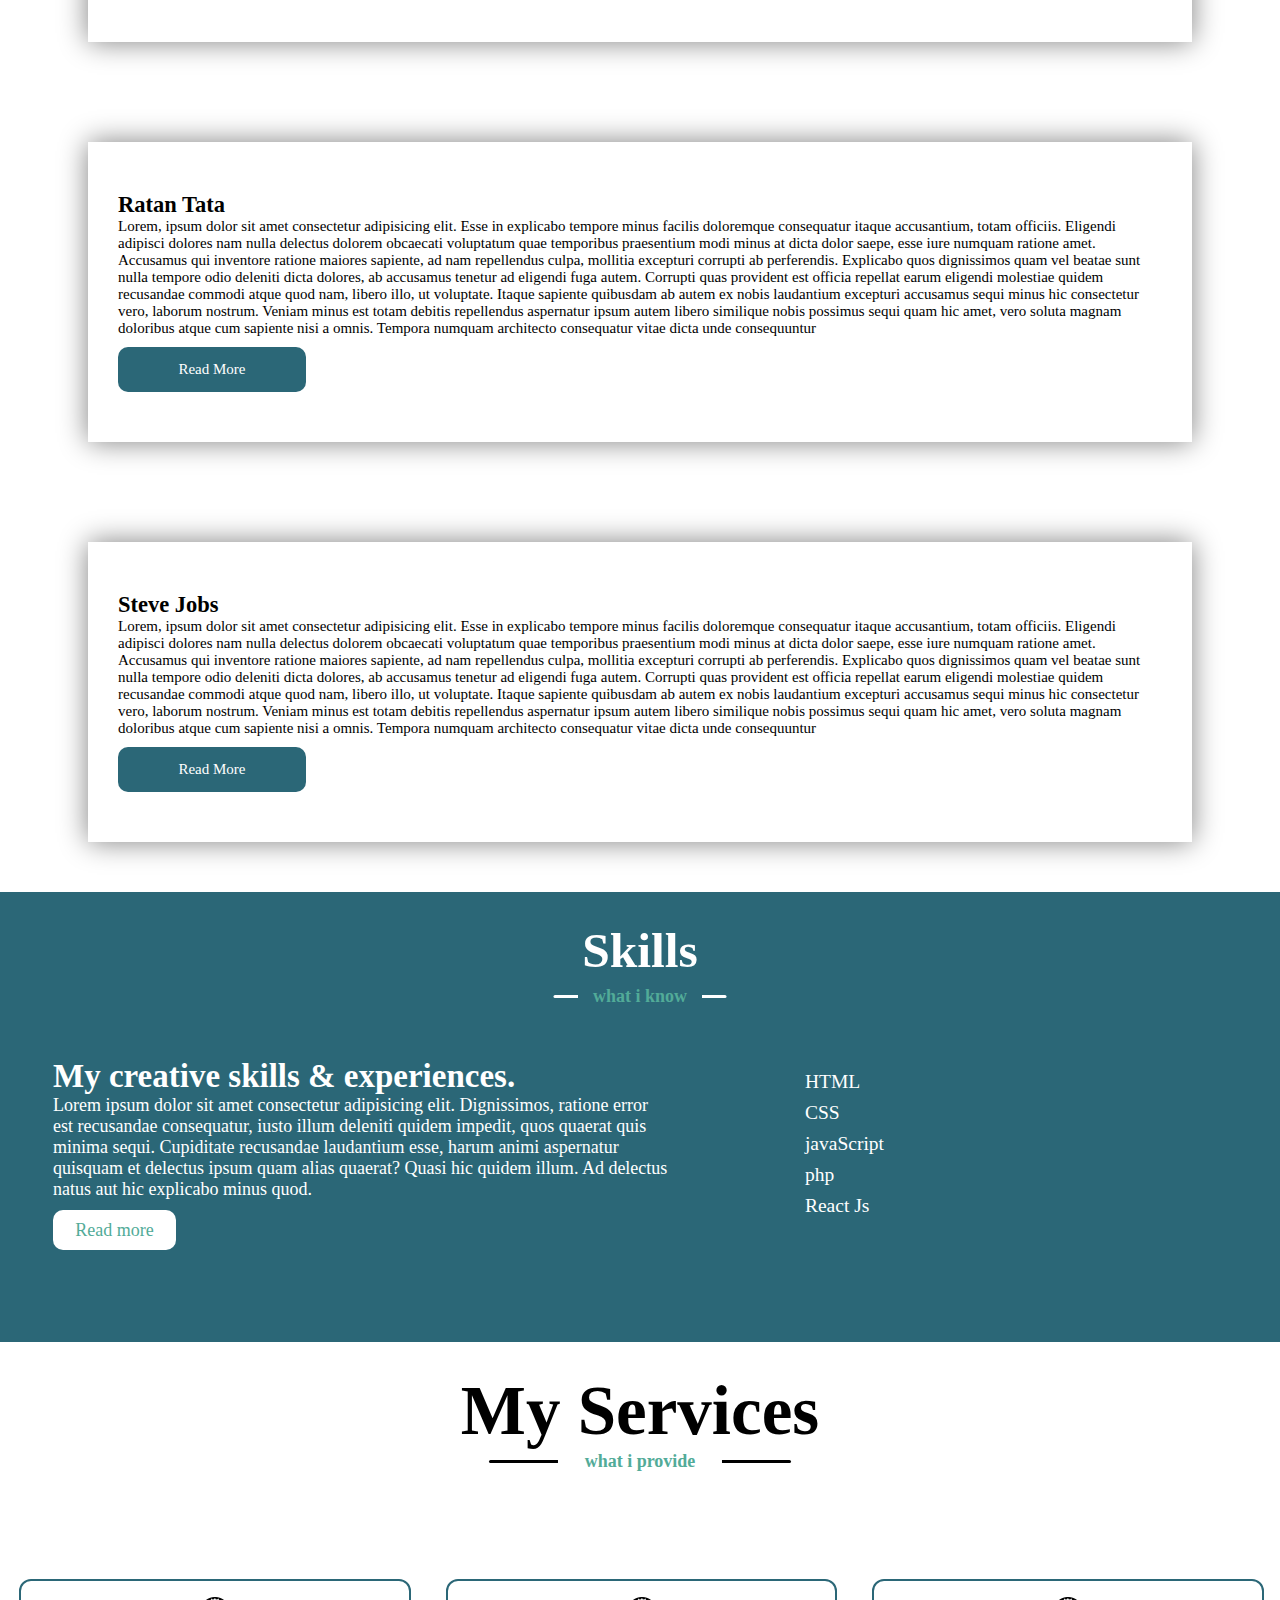
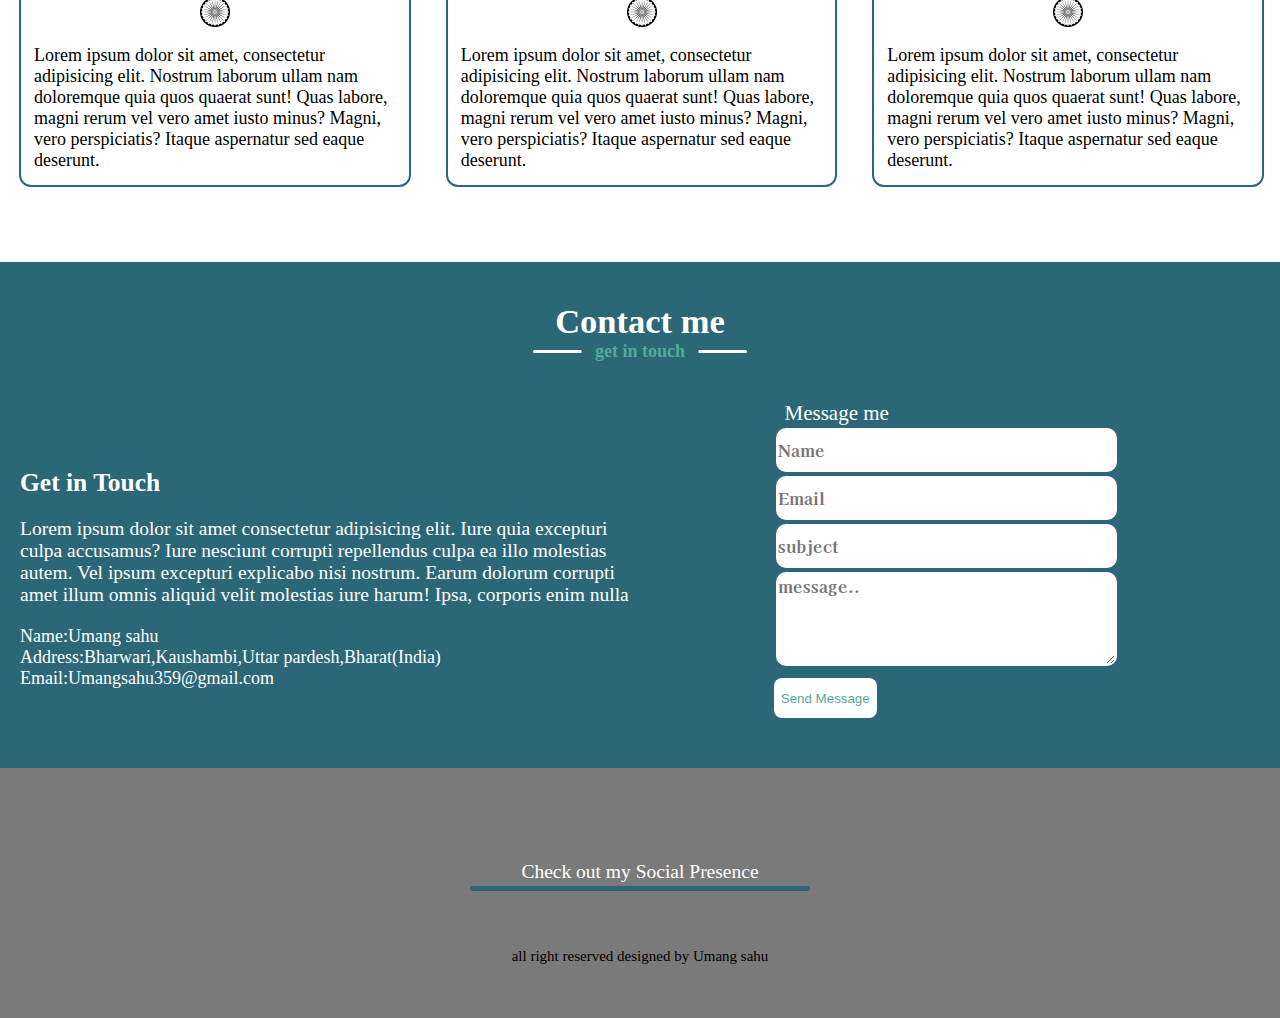
==== commit 9df90bd1: "Add files via upload" ====
--- a/index.html
+++ b/index.html
@@ -32,7 +32,7 @@
             });</script>
     </div>
 
-    <div class="navbar">
+<div class="navbar " id="repo-nav">    <!--  responsive navbar -->
         <ul>
             <li class="box box1"><a href="#">Home</a></li>
             <li class="box box2"><a href="#">about</a></li>
@@ -44,15 +44,15 @@
             <a href=""></a>
         </ul>
     </div>
-    <div class="burger">
+    <div class="burger" id="burger" onclick="run()">
         <div class="line line-1"></div>
         <div class="line line-2"></div>
         <div class="line line-3"></div>
     </div>
     <section class="home">
         <div class="business-card repo-business-card">
-            <!-- <img src="https://source.unsplash.com/1600x900/?tech" alt=""> -->
-            <img src="domenico-loia-hGV2TfOh0ns-unsplash.jpg" alt="">
+          <img src="https://source.unsplash.com/1600x900/?tech" alt="">   <!-- this the unsplash api to choose random picturre -->
+            <!-- <img src="domenico-loia-hGV2TfOh0ns-unsplash.jpg" alt=" home picture"> -->
             <div class="left-container">
                 <span class="hello">Hello, my name is</span> <br><Span class="name">Umang sahu</Span> <br>
                 And I'm a <span class="profession"></span>
@@ -64,6 +64,15 @@
                     loop: true
                 });</script>
         </div>
+        <script>
+           var burger=  document.getElementById("burger");
+           var navbar=  document.getElementById("repo-nav");
+ function run(){
+     navbar.classList.toggle('active');
+ }
+ 
+        </script>
+
 
     </section>
     <!-- add javascript for preloader -->
--- a/phone.css
+++ b/phone.css
@@ -223,10 +223,10 @@
 .skills h1:after{
   content:"what i know";
   position: absolute;
-  width:114px;
-bottom: 5px;
+  width:60px;
+bottom: 11px;
 left: 50%;
-font-size: 21px;
+font-size: 1.2rem;
 color: var(--color-btn-a);
 padding: 0 5px;
 background: #fff;
@@ -300,7 +300,7 @@
 position: absolute;
 bottom: -15px;
 left: 50%;
-width: 302px;
+width: 280px;
 height: 3px;
 background: black;
 transform: translateX(-50%);
@@ -363,10 +363,10 @@
 .contact-me h1::after {
     content: "get in touch";
     position: absolute;
-    width: 107px;
+    width: 70px;
     bottom: -21px;
     left: 50%;
-    font-size: 21px;
+    font-size: 1.2rem;
     color: var(--color-btn-a);
     padding: 0 5px;
     background: #fff;
@@ -377,7 +377,7 @@
 .contact-me h1::before {
     content: "";
     position: absolute;
-    bottom: -12px;
+    bottom: -16px;
     left: 50%;
     width: 214px;
     height: 3px;
@@ -529,7 +529,24 @@
   margin:1px 30px 30px 30px;
   
 }
-
+.active{
+ display: block;
+  position:relative;
+  background:#282625;
+  height:auto;
+  
+  
+ opacity: 0.7;
+}
+.active ul{
+   display:flex;
+   flex-direction:column;
+}
+.active .box{
+  margin:4px 30px;
+  
+  font-size: 1.8rem;
+}
 @media screen and (max-width:645px){
   html{
     font-size:14px;
@@ -579,10 +596,12 @@
   
 .my-inspiration h1::after{
   
-width: 229px;
-bottom: 27px;
-
-}
+width: 135px;
+bottom: 32px;
+
+font-size: 1.2rem;
+}
+
 }
 
 @media screen and (max-width:363px){
@@ -629,4 +648,3 @@
 
   }
 
-}
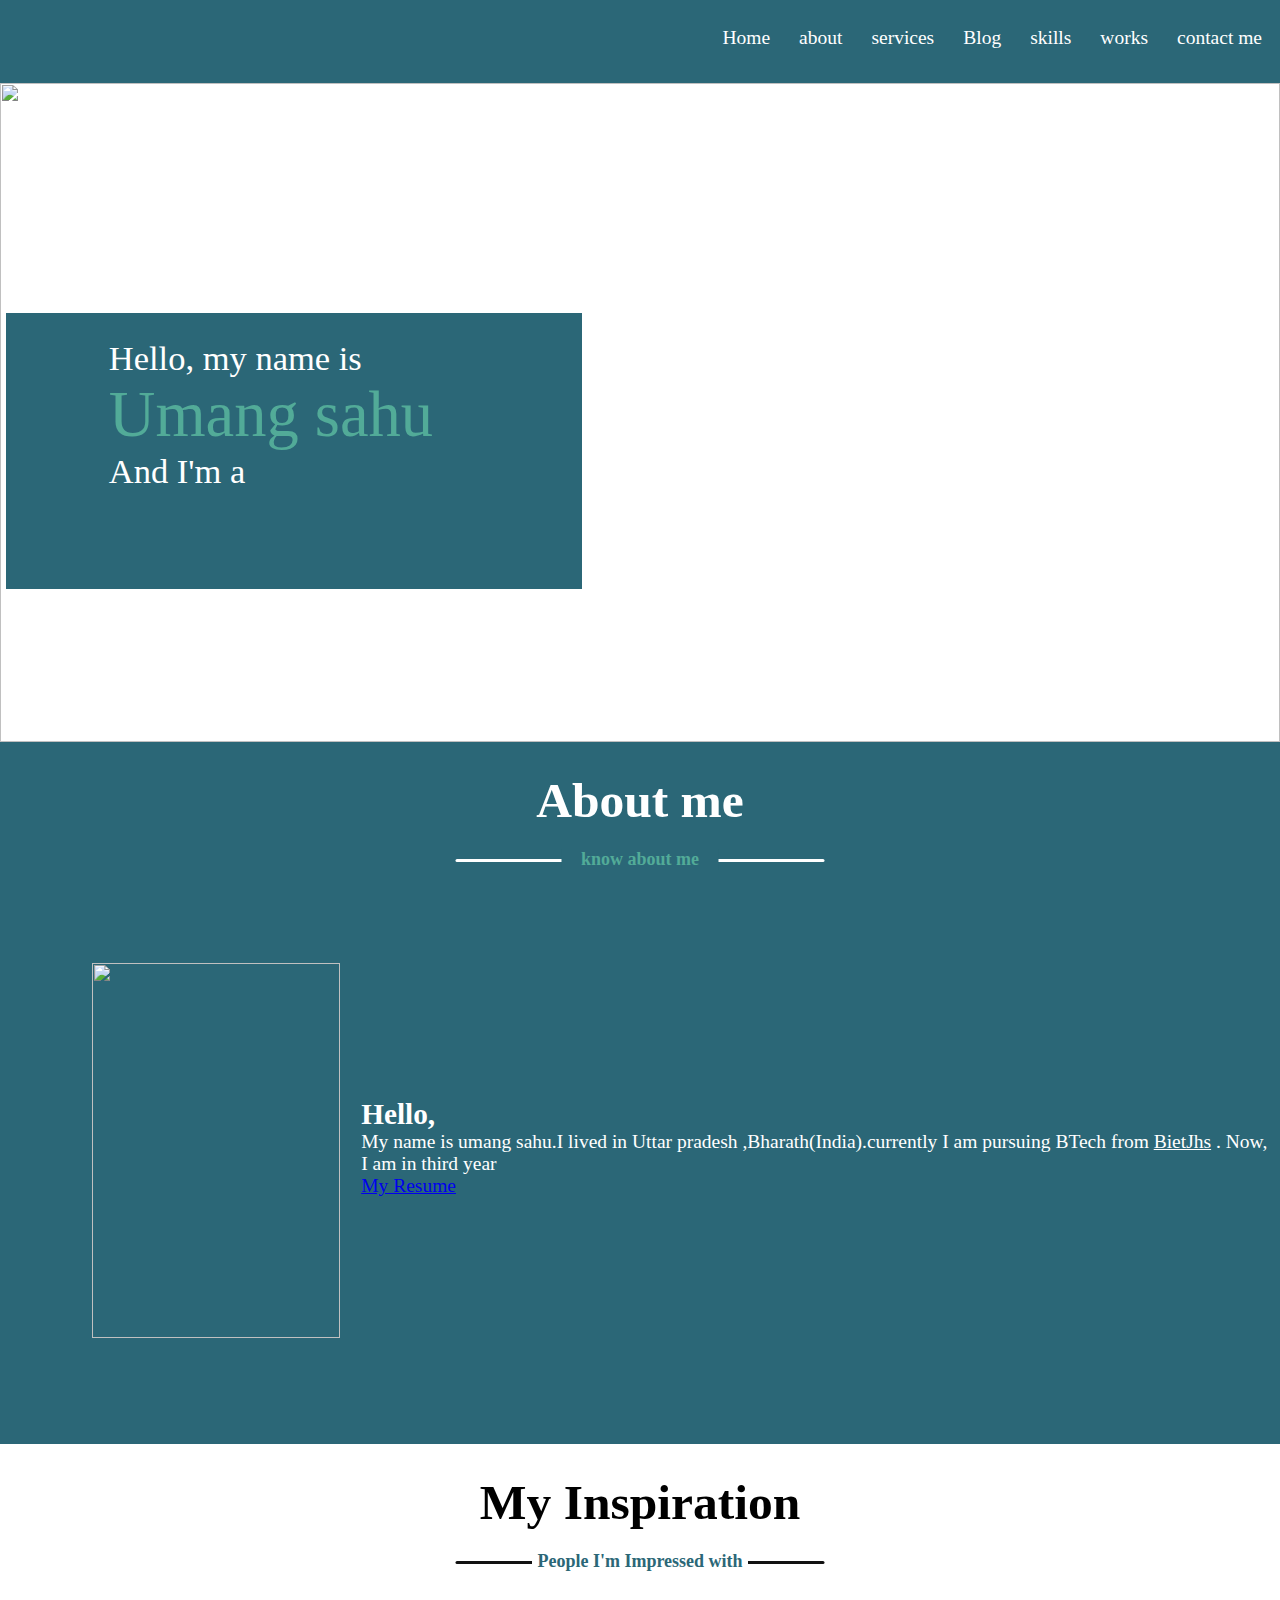
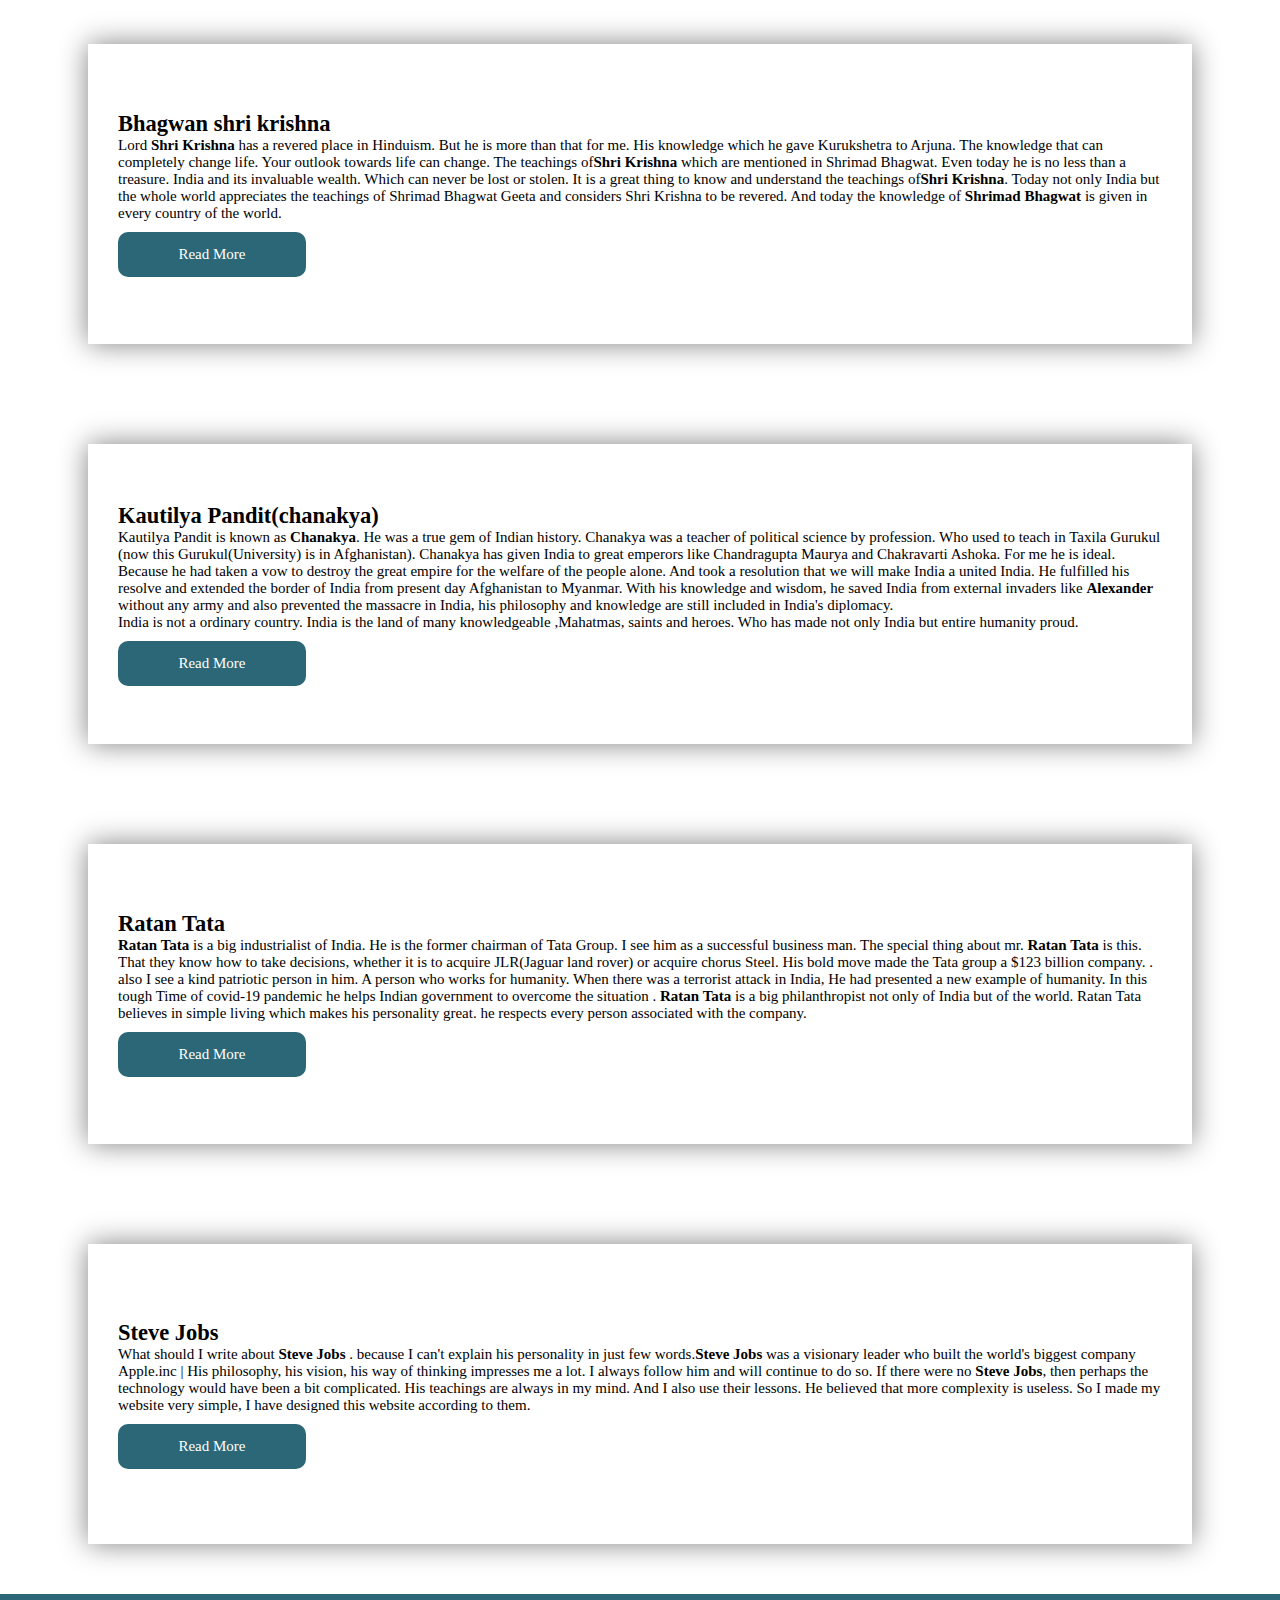
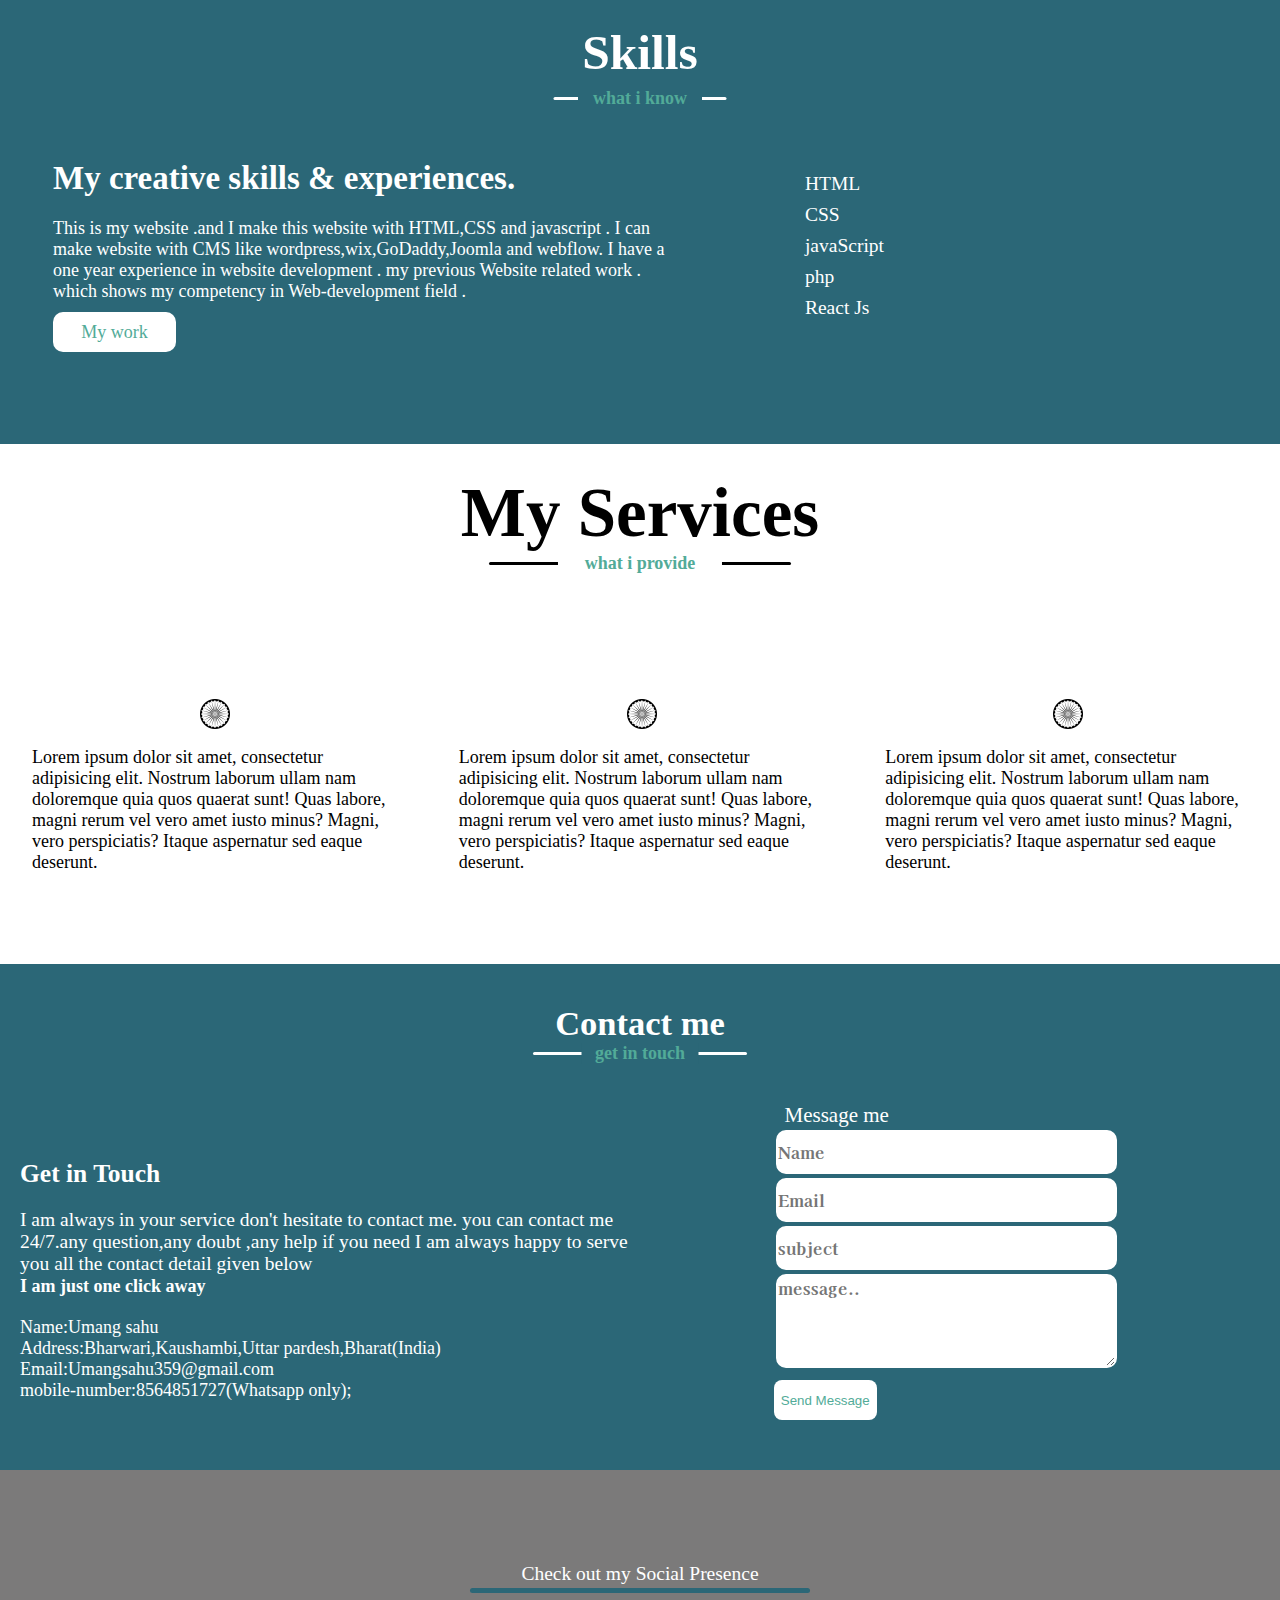
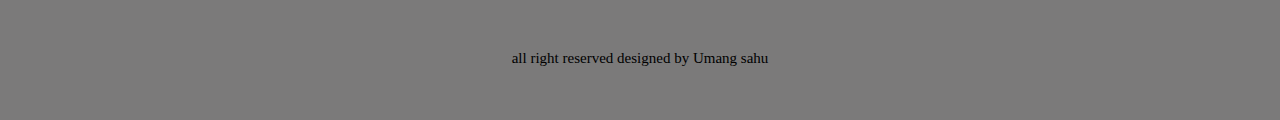
==== commit 7f00df66: "Add files via upload" ====
--- a/index.html
+++ b/index.html
@@ -17,6 +17,10 @@
     <link rel="stylesheet" href="style.css">
     <link rel="stylesheet" media="screen and (max-width:676px)" href="phone.css">
     <script src="https://cdnjs.cloudflare.com/ajax/libs/typed.js/2.0.11/typed.min.js"></script>
+
+
+
+    </script>
     <title>Umang sahu</title>
 </head>
 
@@ -32,7 +36,8 @@
             });</script>
     </div>
 
-<div class="navbar " id="repo-nav">    <!--  responsive navbar -->
+    <div class="navbar " id="repo-nav">
+        <!--  responsive navbar -->
         <ul>
             <li class="box box1"><a href="#">Home</a></li>
             <li class="box box2"><a href="#">about</a></li>
@@ -51,7 +56,8 @@
     </div>
     <section class="home">
         <div class="business-card repo-business-card">
-          <img src="https://source.unsplash.com/1600x900/?tech" alt="">   <!-- this the unsplash api to choose random picturre -->
+            <img src="https://source.unsplash.com/1600x900/?tech" alt="">
+            <!-- this the unsplash api to choose random picturre -->
             <!-- <img src="domenico-loia-hGV2TfOh0ns-unsplash.jpg" alt=" home picture"> -->
             <div class="left-container">
                 <span class="hello">Hello, my name is</span> <br><Span class="name">Umang sahu</Span> <br>
@@ -65,12 +71,12 @@
                 });</script>
         </div>
         <script>
-           var burger=  document.getElementById("burger");
-           var navbar=  document.getElementById("repo-nav");
- function run(){
-     navbar.classList.toggle('active');
- }
- 
+            var burger = document.getElementById("burger");
+            var navbar = document.getElementById("repo-nav");
+            function run() {
+                navbar.classList.toggle('active');
+            }
+
         </script>
 
 
@@ -82,6 +88,19 @@
             preloader.style.display = "none";
         }
     </script>
+    <section class="about-me">
+        <h1 class="heading">About me</h1>
+        <div class="aboutme-box">
+            <div class="left-container">
+                <img src="https://umangsahu.github.io/media/IMG20210706090829_00.jpg" alt="">
+            </div>
+            <div class="right-container">
+                <h2>Hello,</h2>
+                My name is umang sahu.I lived in Uttar pradesh ,Bharath(India).currently I am pursuing BTech from <a
+                    href="http://bietjhs.ac.in" style="color:var(--color-white);"> BietJhs</a> . Now, I am in third year
+                <br>
+                <a href="#">My Resume</a>
+    </section>
     <section class="my-inspiration">
         <h1 class="heading">My Inspiration</h1>
         <div class="bhagwan-krishna comon-class">
@@ -90,18 +109,21 @@
                 alt="">
             <div class="article">
                 <h2>Bhagwan shri krishna</h2>
-                <article>Lorem, ipsum dolor sit amet consectetur adipisicing elit. Esse in explicabo tempore minus
-                    facilis doloremque consequatur itaque accusantium, totam officiis. Eligendi adipisci dolores nam
-                    nulla delectus dolorem obcaecati voluptatum quae temporibus praesentium modi minus at dicta dolor
-                    saepe, esse iure numquam ratione amet. Accusamus qui inventore ratione maiores sapiente, ad nam
-                    repellendus culpa, mollitia excepturi corrupti ab perferendis. Explicabo quos dignissimos quam vel
-                    beatae sunt nulla tempore odio deleniti dicta dolores, ab accusamus tenetur ad eligendi fuga autem.
-                    Corrupti quas provident est officia repellat earum eligendi molestiae quidem recusandae commodi
-                    atque quod nam, libero illo, ut voluptate. Itaque sapiente quibusdam ab autem ex nobis laudantium
-                    excepturi accusamus sequi minus hic consectetur vero, laborum nostrum. Veniam minus est totam
-                    debitis repellendus aspernatur ipsum autem libero similique nobis possimus sequi quam hic amet, vero
-                    soluta magnam doloribus atque cum sapiente nisi a omnis. Tempora numquam architecto consequatur
-                    vitae dicta unde consequuntur<br>
+
+                <article>
+                    Lord <strong>Shri Krishna</strong> has a revered place in Hinduism. But he is more than that for me.
+                    His knowledge
+                    which he gave Kurukshetra to Arjuna. The knowledge that can completely change life. Your outlook
+                    towards life can change. The teachings of<strong>Shri Krishna</strong> which are mentioned in
+                    Shrimad Bhagwat. Even
+                    today he is no less than a treasure. India and its invaluable wealth. Which can never be lost or
+                    stolen. It is a great thing to know and understand the teachings of<strong>Shri Krishna</strong>.
+                    Today not only
+                    India but the whole world appreciates the teachings of Shrimad Bhagwat Geeta and considers Shri
+                    Krishna to be revered. And today the knowledge of <strong>Shrimad Bhagwat</strong> is given in every
+                    country of the
+                    world.
+                    <br>
                     <a href="#" class="blog-button">Read More</a>
                 </article>
             </div>
@@ -112,18 +134,22 @@
             <img src="https://ashokbhatia.files.wordpress.com/2017/09/chanakya.jpg" alt="">
             <div class="article">
                 <h2>Kautilya Pandit(chanakya)</h2>
-                <article>Lorem, ipsum dolor sit amet consectetur adipisicing elit. Esse in explicabo tempore minus
-                    facilis doloremque consequatur itaque accusantium, totam officiis. Eligendi adipisci dolores nam
-                    nulla delectus dolorem obcaecati voluptatum quae temporibus praesentium modi minus at dicta dolor
-                    saepe, esse iure numquam ratione amet. Accusamus qui inventore ratione maiores sapiente, ad nam
-                    repellendus culpa, mollitia excepturi corrupti ab perferendis. Explicabo quos dignissimos quam vel
-                    beatae sunt nulla tempore odio deleniti dicta dolores, ab accusamus tenetur ad eligendi fuga autem.
-                    Corrupti quas provident est officia repellat earum eligendi molestiae quidem recusandae commodi
-                    atque quod nam, libero illo, ut voluptate. Itaque sapiente quibusdam ab autem ex nobis laudantium
-                    excepturi accusamus sequi minus hic consectetur vero, laborum nostrum. Veniam minus est totam
-                    debitis repellendus aspernatur ipsum autem libero similique nobis possimus sequi quam hic amet, vero
-                    soluta magnam doloribus atque cum sapiente nisi a omnis. Tempora numquam architecto consequatur
-                    vitae dicta unde consequuntur<br>
+                <article>
+                    Kautilya Pandit is known as <strong> Chanakya</strong>. He was a true gem of Indian history.
+                    Chanakya was a teacher of
+                    political science by profession. Who used to teach in Taxila Gurukul (now this Gurukul(University)
+                    is in
+                    Afghanistan). Chanakya has given India to great emperors like Chandragupta Maurya and Chakravarti
+                    Ashoka. For me he is ideal. Because he had taken a vow to destroy the great empire for the welfare
+                    of the people alone. And took a resolution that we will make India a united India. He fulfilled his
+                    resolve and extended the border of India from present day Afghanistan to Myanmar. With his knowledge
+                    and wisdom, he saved India from external invaders like <strong>Alexander</strong> without any army
+                    and also prevented
+                    the massacre in India, his philosophy and knowledge are still included in India's diplomacy.<br>
+                    India is not a ordinary country. India is the land of many knowledgeable ,Mahatmas, saints and
+                    heroes. Who
+                    has made not only India but entire humanity proud.
+                    <br>
                     <a href="#" class="blog-button">Read More</a>
                 </article>
             </div>
@@ -134,18 +160,21 @@
                 alt="">
             <div class="article">
                 <h2>Ratan Tata</h2>
-                <article>Lorem, ipsum dolor sit amet consectetur adipisicing elit. Esse in explicabo tempore minus
-                    facilis doloremque consequatur itaque accusantium, totam officiis. Eligendi adipisci dolores nam
-                    nulla delectus dolorem obcaecati voluptatum quae temporibus praesentium modi minus at dicta dolor
-                    saepe, esse iure numquam ratione amet. Accusamus qui inventore ratione maiores sapiente, ad nam
-                    repellendus culpa, mollitia excepturi corrupti ab perferendis. Explicabo quos dignissimos quam vel
-                    beatae sunt nulla tempore odio deleniti dicta dolores, ab accusamus tenetur ad eligendi fuga autem.
-                    Corrupti quas provident est officia repellat earum eligendi molestiae quidem recusandae commodi
-                    atque quod nam, libero illo, ut voluptate. Itaque sapiente quibusdam ab autem ex nobis laudantium
-                    excepturi accusamus sequi minus hic consectetur vero, laborum nostrum. Veniam minus est totam
-                    debitis repellendus aspernatur ipsum autem libero similique nobis possimus sequi quam hic amet, vero
-                    soluta magnam doloribus atque cum sapiente nisi a omnis. Tempora numquam architecto consequatur
-                    vitae dicta unde consequuntur<br>
+                <article>
+                    <strong>Ratan Tata</strong> is a big industrialist of India. He is the former chairman of Tata
+                    Group. I see him as a
+                    successful business man. The special thing about mr. <strong>Ratan Tata</strong> is this. That they
+                    know how to take
+                    decisions, whether it is
+                    to acquire JLR(Jaguar land rover) or acquire chorus Steel. His bold move made the Tata group a $123
+                    billion company.
+                    . also I see a kind patriotic person in him. A person who works for humanity.
+                    When there was a terrorist attack in India, He had presented a new example of humanity.
+                    In this tough Time of covid-19 pandemic he helps Indian government to overcome the situation .
+                    <strong>Ratan Tata</strong> is a big philanthropist not only of India but of the world. Ratan Tata
+                    believes in simple
+                    living which makes
+                    his personality great. he respects every person associated with the company.<br>
                     <a href="#" class="blog-button">Read More</a>
                 </article>
             </div>
@@ -156,18 +185,16 @@
                 alt="">
             <div class="article">
                 <h2>Steve Jobs</h2>
-                <article>Lorem, ipsum dolor sit amet consectetur adipisicing elit. Esse in explicabo tempore minus
-                    facilis doloremque consequatur itaque accusantium, totam officiis. Eligendi adipisci dolores nam
-                    nulla delectus dolorem obcaecati voluptatum quae temporibus praesentium modi minus at dicta dolor
-                    saepe, esse iure numquam ratione amet. Accusamus qui inventore ratione maiores sapiente, ad nam
-                    repellendus culpa, mollitia excepturi corrupti ab perferendis. Explicabo quos dignissimos quam vel
-                    beatae sunt nulla tempore odio deleniti dicta dolores, ab accusamus tenetur ad eligendi fuga autem.
-                    Corrupti quas provident est officia repellat earum eligendi molestiae quidem recusandae commodi
-                    atque quod nam, libero illo, ut voluptate. Itaque sapiente quibusdam ab autem ex nobis laudantium
-                    excepturi accusamus sequi minus hic consectetur vero, laborum nostrum. Veniam minus est totam
-                    debitis repellendus aspernatur ipsum autem libero similique nobis possimus sequi quam hic amet, vero
-                    soluta magnam doloribus atque cum sapiente nisi a omnis. Tempora numquam architecto consequatur
-                    vitae dicta unde consequuntur<br>
+                <article>What should I write about <strong>Steve Jobs</strong> . because I can't explain his personality
+                    in just few
+                    words.<strong>Steve Jobs</strong> was a visionary leader who built the world's biggest company
+                    Apple.inc | His
+                    philosophy, his vision, his way of thinking impresses me a lot. I always follow him and will
+                    continue to do so. If there were no <strong>Steve Jobs</strong>, then perhaps the technology would
+                    have been a bit
+                    complicated. His teachings are always in my mind. And I also use their lessons. He believed that
+                    more complexity is useless. So I made my website very simple, I have designed this website according
+                    to them.<br>
                     <a href="#" class="blog-button">Read More</a>
                 </article>
             </div>
@@ -179,11 +206,14 @@
         <div class="skillsbox">
             <div class="experience">
                 <h2>My creative skills & experiences.</h2>
-                Lorem ipsum dolor sit amet consectetur adipisicing elit. Dignissimos, ratione error est recusandae
-                consequatur, iusto illum deleniti quidem impedit, quos quaerat quis minima sequi. Cupiditate recusandae
-                laudantium esse, harum animi aspernatur quisquam et delectus ipsum quam alias quaerat? Quasi hic quidem
-                illum. Ad delectus natus aut hic explicabo minus quod.<br>
-                <a href="#">Read more</a>
+                <br>
+                This is my website .and I make this website with HTML,CSS and javascript . I can make website with CMS
+                like wordpress,wix,GoDaddy,Joomla and webflow.
+                I have a one year experience in website development . my previous Website related work . which shows my
+                competency in Web-development field .
+
+
+                <a href="#">My work</a>
             </div>
 
             <div class="skill">
@@ -194,6 +224,7 @@
                     <li class="skill-box">php</li>
                     <li class="skill-box">React Js</li>
                 </ul>
+                <!-- <div id="piechart_3d" style="width: 600px; height: 500px;"></div> -->
             </div>
         </div>
     </section>
@@ -231,14 +262,16 @@
                 <h3>
                     Get in Touch
                 </h3>
-                <p>Lorem ipsum dolor sit amet consectetur adipisicing elit. Iure quia excepturi culpa accusamus? Iure
-                    nesciunt corrupti repellendus culpa ea illo molestias autem. Vel ipsum excepturi explicabo nisi
-                    nostrum. Earum dolorum corrupti amet illum omnis aliquid velit molestias iure harum! Ipsa, corporis
-                    enim nulla </p>
+                <p> I am always in your service don't hesitate to contact me. you can contact me 24/7.any question,any
+                    doubt ,any help if you need I am always happy to serve you  all the contact detail given below<br>
+                     <strong style="font-size:large"> I
+                        am just one click away</strong> </p>
+
                 <div class="inner-box">
                     Name:Umang sahu<br>
                     Address:Bharwari,Kaushambi,Uttar pardesh,Bharat(India)<br>
                     Email:Umangsahu359@gmail.com<br>
+                    mobile-number:8564851727(Whatsapp only);<br>
                 </div>
             </div>
             <div class="right-container">
--- a/style.css
+++ b/style.css
@@ -3,6 +3,7 @@
 *{
     margin:0px ;
     padding:0px;
+
 
 }
 html {
@@ -19,7 +20,9 @@
     --border-shadow:#3a99b3;
         
       }
-  
+  body{
+    background:white;
+  }
 .loader{
 height:100vh;
   width:100%;
@@ -113,6 +116,79 @@
 .left-container .name, .left-container .profession , .left-container .typed-cursor  {
   color:var(--color-btn-a);
   
+}
+.about-me{
+    display: flex;
+  justify-content: center;
+  align-items:center;
+  flex-direction: column;
+  
+ background: var(--defaultcolor);
+ overflow: hidden;
+}
+.about-me h1{
+    margin:30px 30px;
+  height:90px;
+  font-size:3.3rem;
+  position:relative;
+  
+    color: var(--color-white);
+}
+.about-me h1:before{
+content: "";
+position: absolute;
+bottom: 0px;
+left: 50%;
+width: 369px;
+height: 3px;
+background: var(--color-white);
+transform: translateX(-50%);
+  border-radius:90px;
+  /*!  */
+}
+.about-me h1:after{
+  content:"know about me";
+  position: absolute;
+  width:147px;
+bottom: -8px;
+left: 50%;
+font-size: 1.2rem;
+color: var(--color-btn-a);
+padding: 0 5px;
+background: var(--defaultcolor);
+transform: translateX(-50%);
+  text-align: center;
+}.about-me .aboutme-box{
+display: flex;
+  align-items: center;
+  justify-content: center;
+  
+margin: 0px 0px 53px 0px;
+/*! box-shadow: 2px 0px 130px -118px; */
+width: 100%;
+/*! background: var(--color-white); */
+}
+.about-me .left-container{
+ width:50%;
+  display: flex;
+ justify-content: flex-end;
+   margin:71px 11px 53px -83px;
+  
+ align-items: center;
+ /*! margin: auto; */
+ width: 40%;
+ /*! margin: auto; */
+}
+.about-me .left-container img{
+  height:375px;
+  width:248px;
+ 
+}
+.about-me .right-container{
+   width:86%;
+  margin:12px 9px 0px 10px;
+   font-size: 1.3rem;
+   color: var(--color-white);
 }
 .my-inspiration{
   display: flex;
@@ -333,7 +409,7 @@
   flex-direction:column;
   margin:0px 76px 0px 81px;
    padding: 16px 13px 14px 13px;
-  border: 2px solid var(--defaultcolor);
+  /*! border: 2px solid var(--defaultcolor); */
   border-radius: 12px;
 }
 .services .common-box:hover{
@@ -555,6 +631,9 @@
     .left-container{
       
     }
+     .aboutme-box .left-container{
+    margin:30px;
+  }
     .business-card .left-container{
       font-size: 2.3rem;
       height: 180px;
@@ -591,6 +670,9 @@
     height: 180px;
     width:300px;
 }
+  .aboutme-box .left-container{
+    margin:30px;
+  }
   .comon-class {
     height: 560px;
     margin: 50px 34px;
--- a/phone.css
+++ b/phone.css
@@ -116,6 +116,17 @@
 .left-container .name, .left-container .profession , .left-container .typed-cursor  {
   color:var(--color-btn-a);
   
+}
+.about-me .aboutme-box{
+  flex-direction: column;
+}
+ 
+.aboutme-box .left-container{ 
+  margin: 6px 67px 14px 2px;}
+
+.aboutme-box .left-container img{
+  height:254px;
+  width:183px;
 }
 .my-inspiration{
   display: flex;
@@ -211,7 +222,7 @@
 .skills h1:before{
 content: "";
 position: absolute;
-bottom: 14px;
+bottom: 40px;
 left: 50%;
 width: 173px;
 height: 3px;
@@ -223,8 +234,8 @@
 .skills h1:after{
   content:"what i know";
   position: absolute;
-  width:60px;
-bottom: 11px;
+  width:82px;
+bottom: 35px;
 left: 50%;
 font-size: 1.2rem;
 color: var(--color-btn-a);
@@ -596,7 +607,7 @@
   
 .my-inspiration h1::after{
   
-width: 135px;
+width: 156px;
 bottom: 32px;
 
 font-size: 1.2rem;
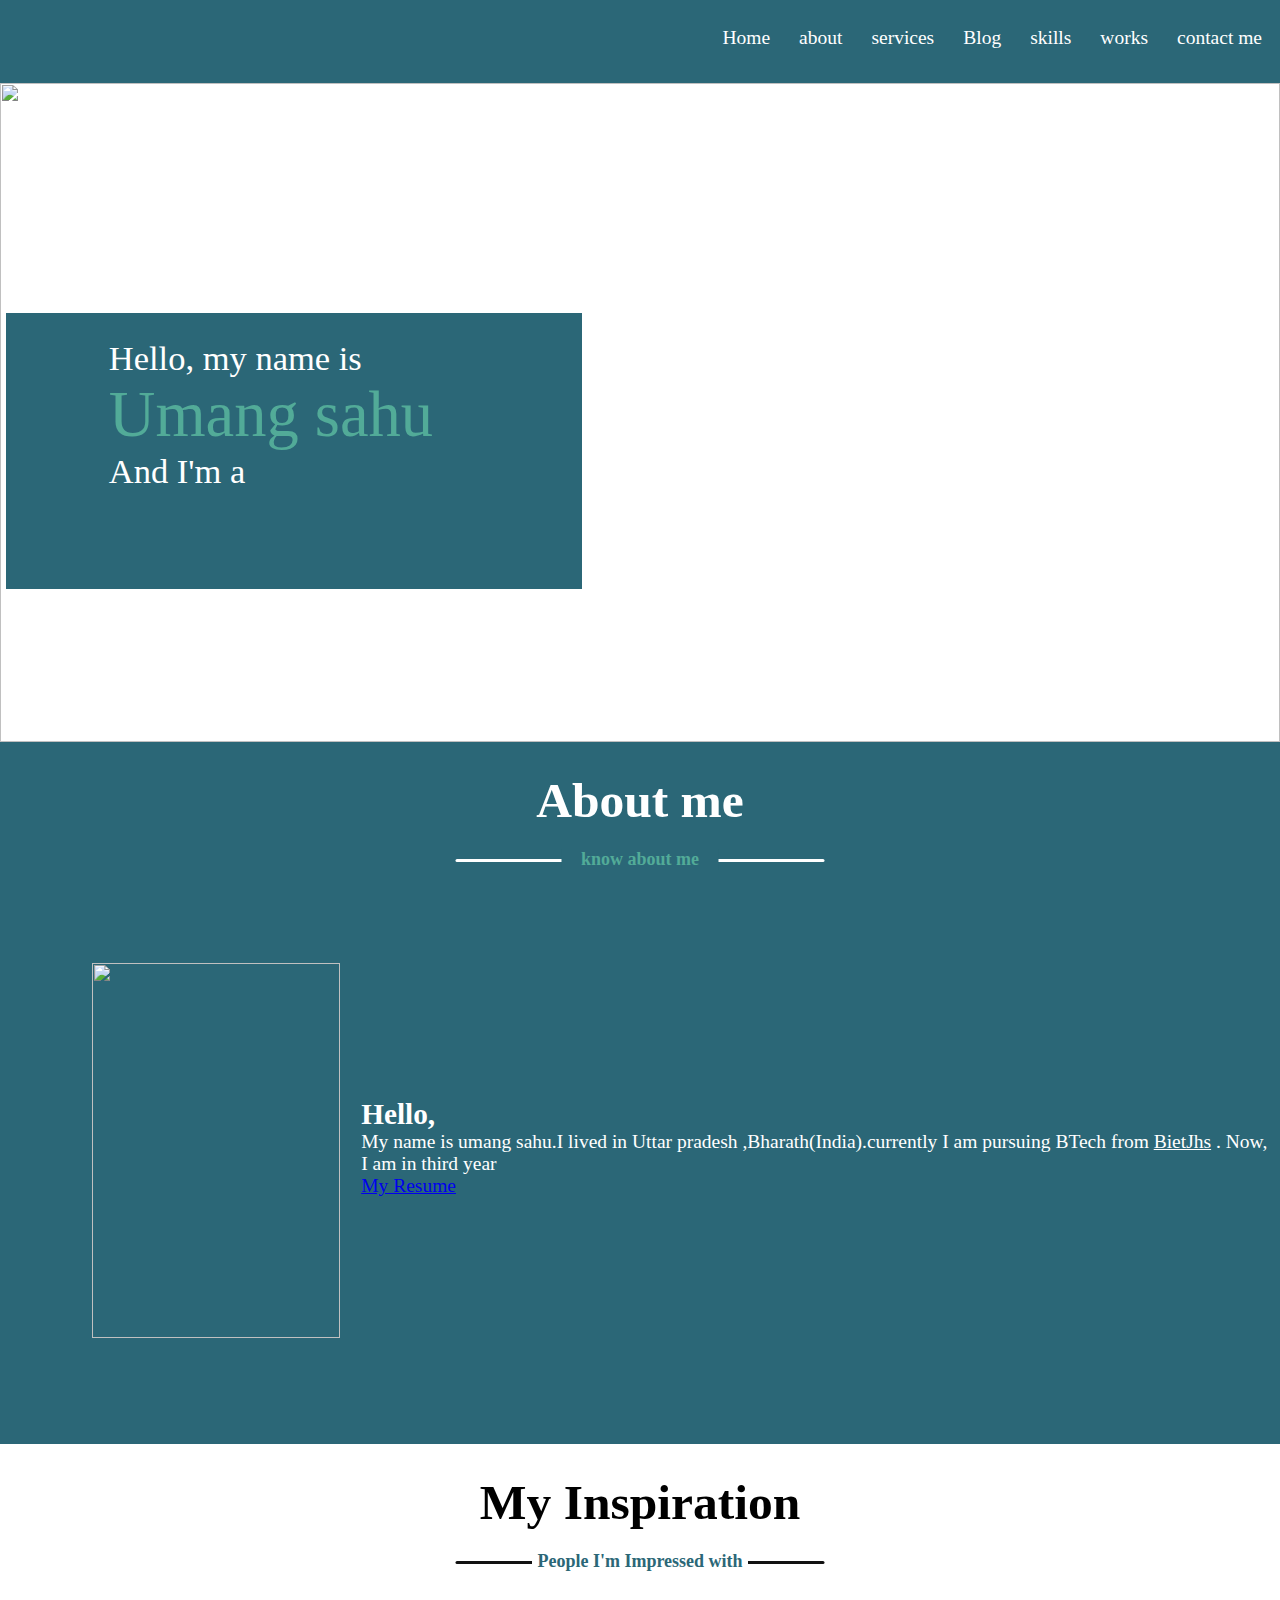
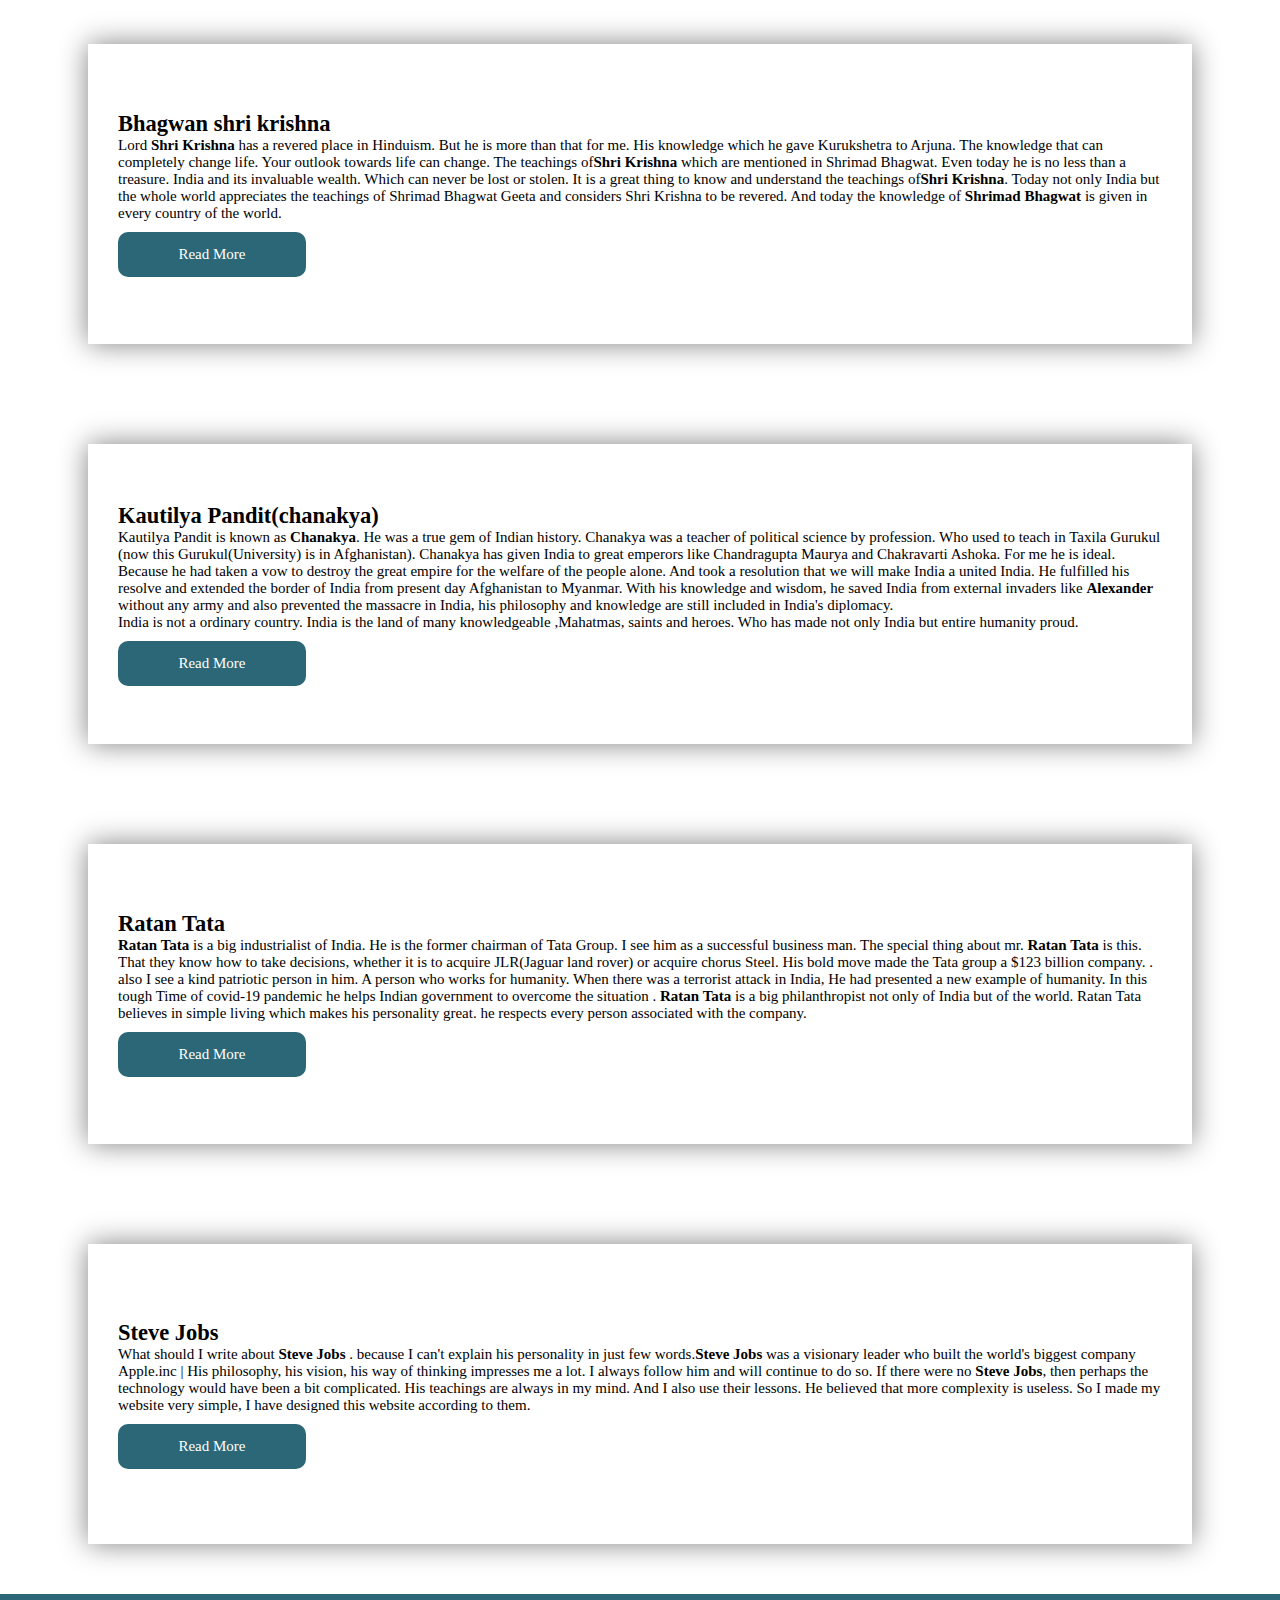
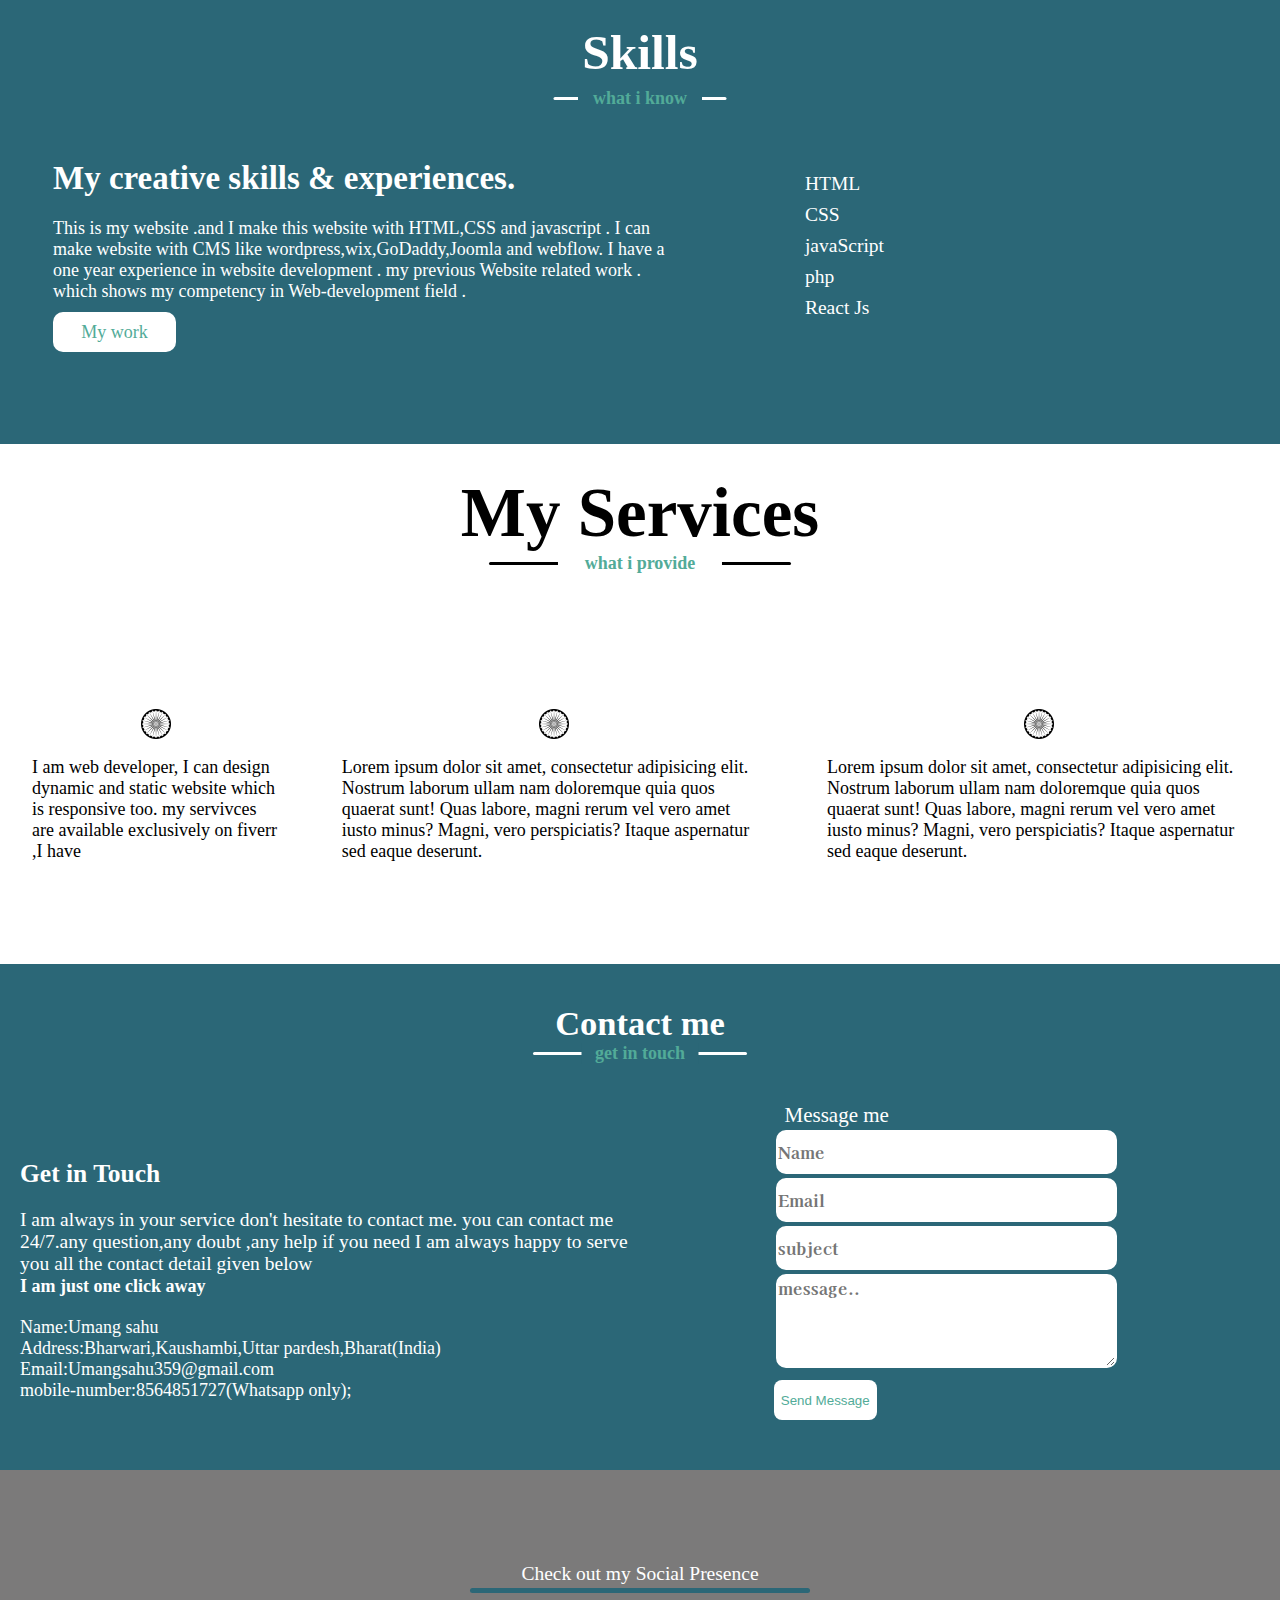
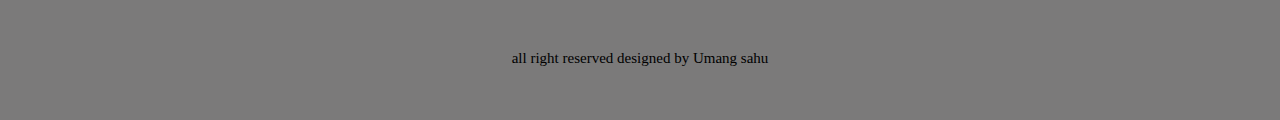
==== commit 1da7bc6c: "Add files via upload" ====
--- a/index.html
+++ b/index.html
@@ -12,6 +12,7 @@
     <meta name="description" content="To learn about umang sahu">
 
     <meta name="author" content="Umang sahu">
+    <meta name="description" content="umang sahu portfolio">
 
     <meta name="viewport" content="width=device-width, initial-scale=1.0">
     <link rel="stylesheet" href="style.css">
@@ -44,7 +45,7 @@
             <li class="box box3"><a href="#">services</a></li>
             <li class="box box4"><a href="#">Blog</a></li>
             <li class="box box4"><a href="#">skills</a></li>
-            <li class="box box4"><a href="#">works</a></li>
+            <li class="box box4"><a href="mywork.html">works</a></li>
             <li class="box box4"><a href="#">contact me</a></li>
             <a href=""></a>
         </ul>
@@ -233,9 +234,10 @@
         <div class="services">
             <div class="common-box">
                 <img src="wheel-41387.png" alt="">
-                <div class="box">Lorem ipsum dolor sit amet, consectetur adipisicing elit. Nostrum laborum ullam nam
-                    doloremque quia quos quaerat sunt! Quas labore, magni rerum vel vero amet iusto minus? Magni, vero
-                    perspiciatis? Itaque aspernatur sed eaque deserunt.</div>
+                <!-- web development -->
+                <div class="box"> I am web developer, I can design dynamic and static  website which is responsive too.
+             my servivces are available exclusively on <a href="https://www.fiver.com/umangsahu_" style="color:black">fiverr</a> ,I have
+               </div>
             </div>
             <div class="common-box">
                 <img src="wheel-41387.png" alt="">
@@ -320,4 +322,4 @@
     </section>
 </body>
 
-</html>+</html>
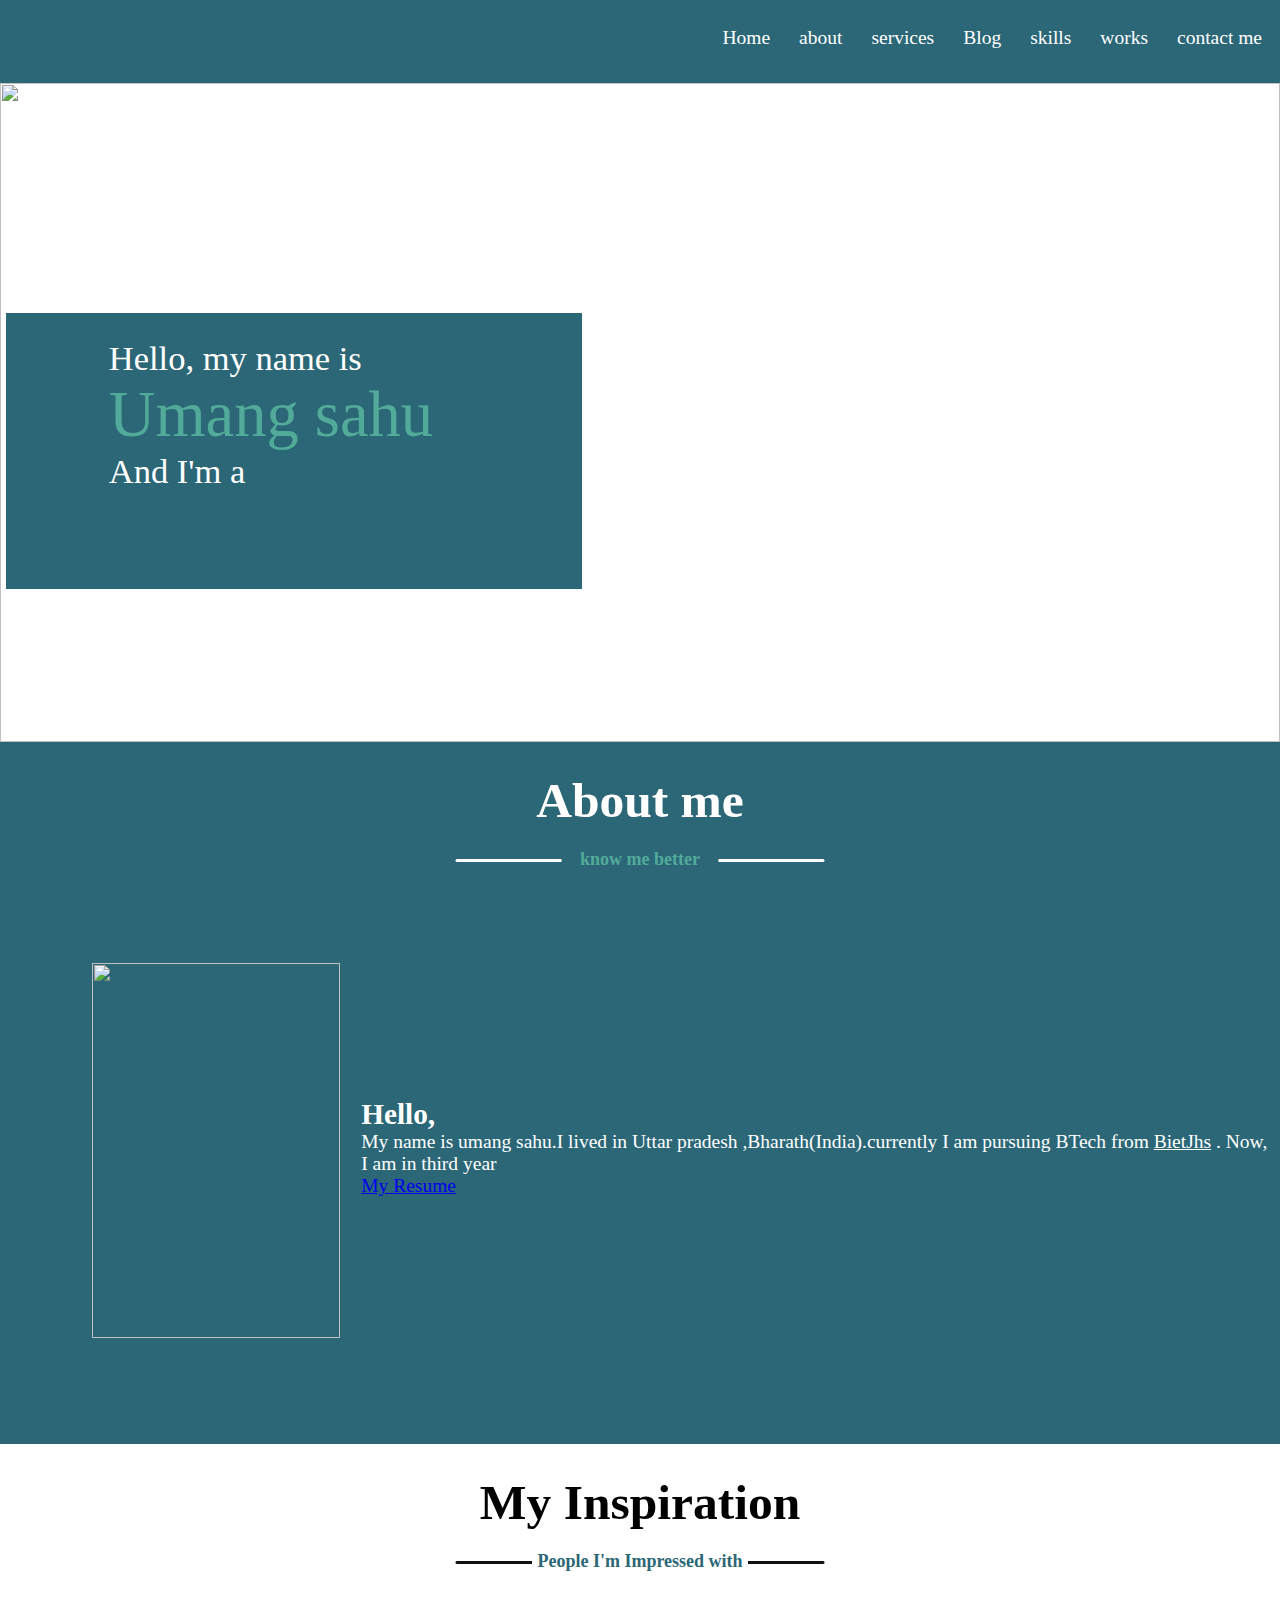
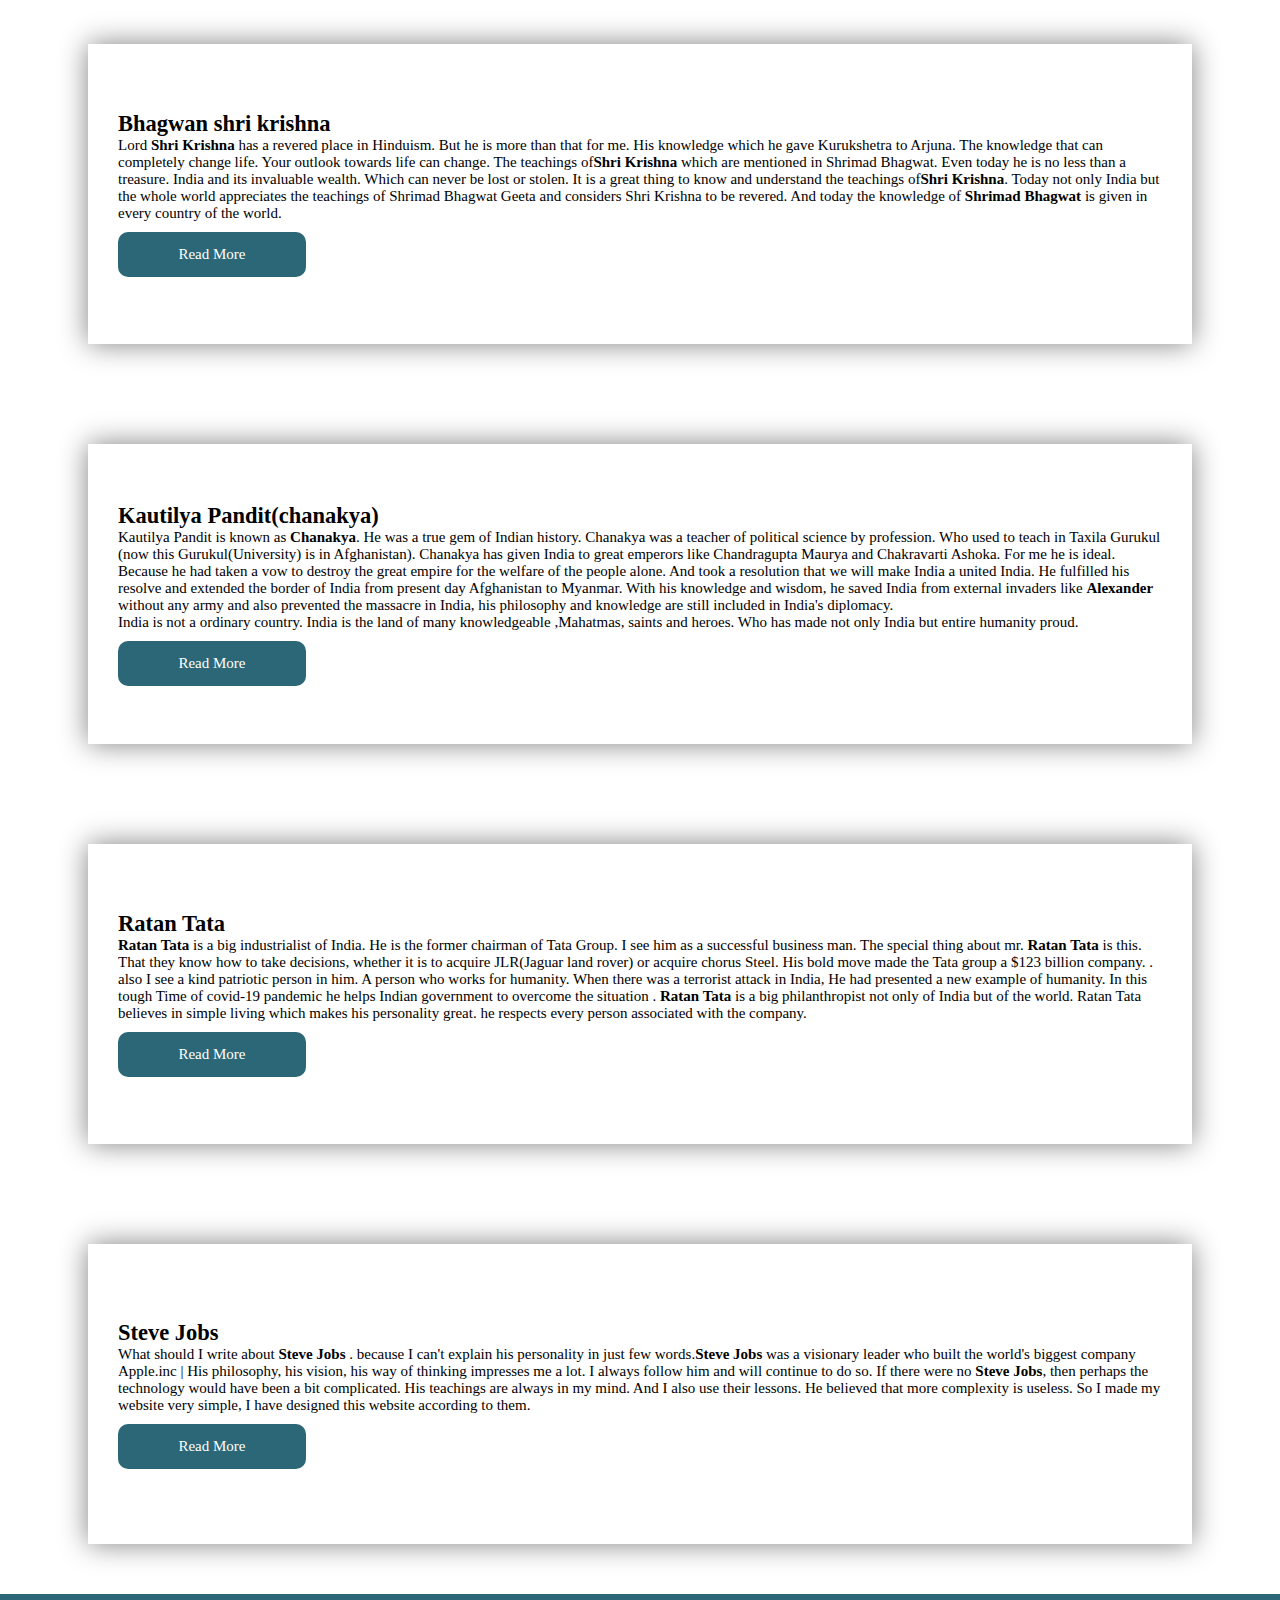
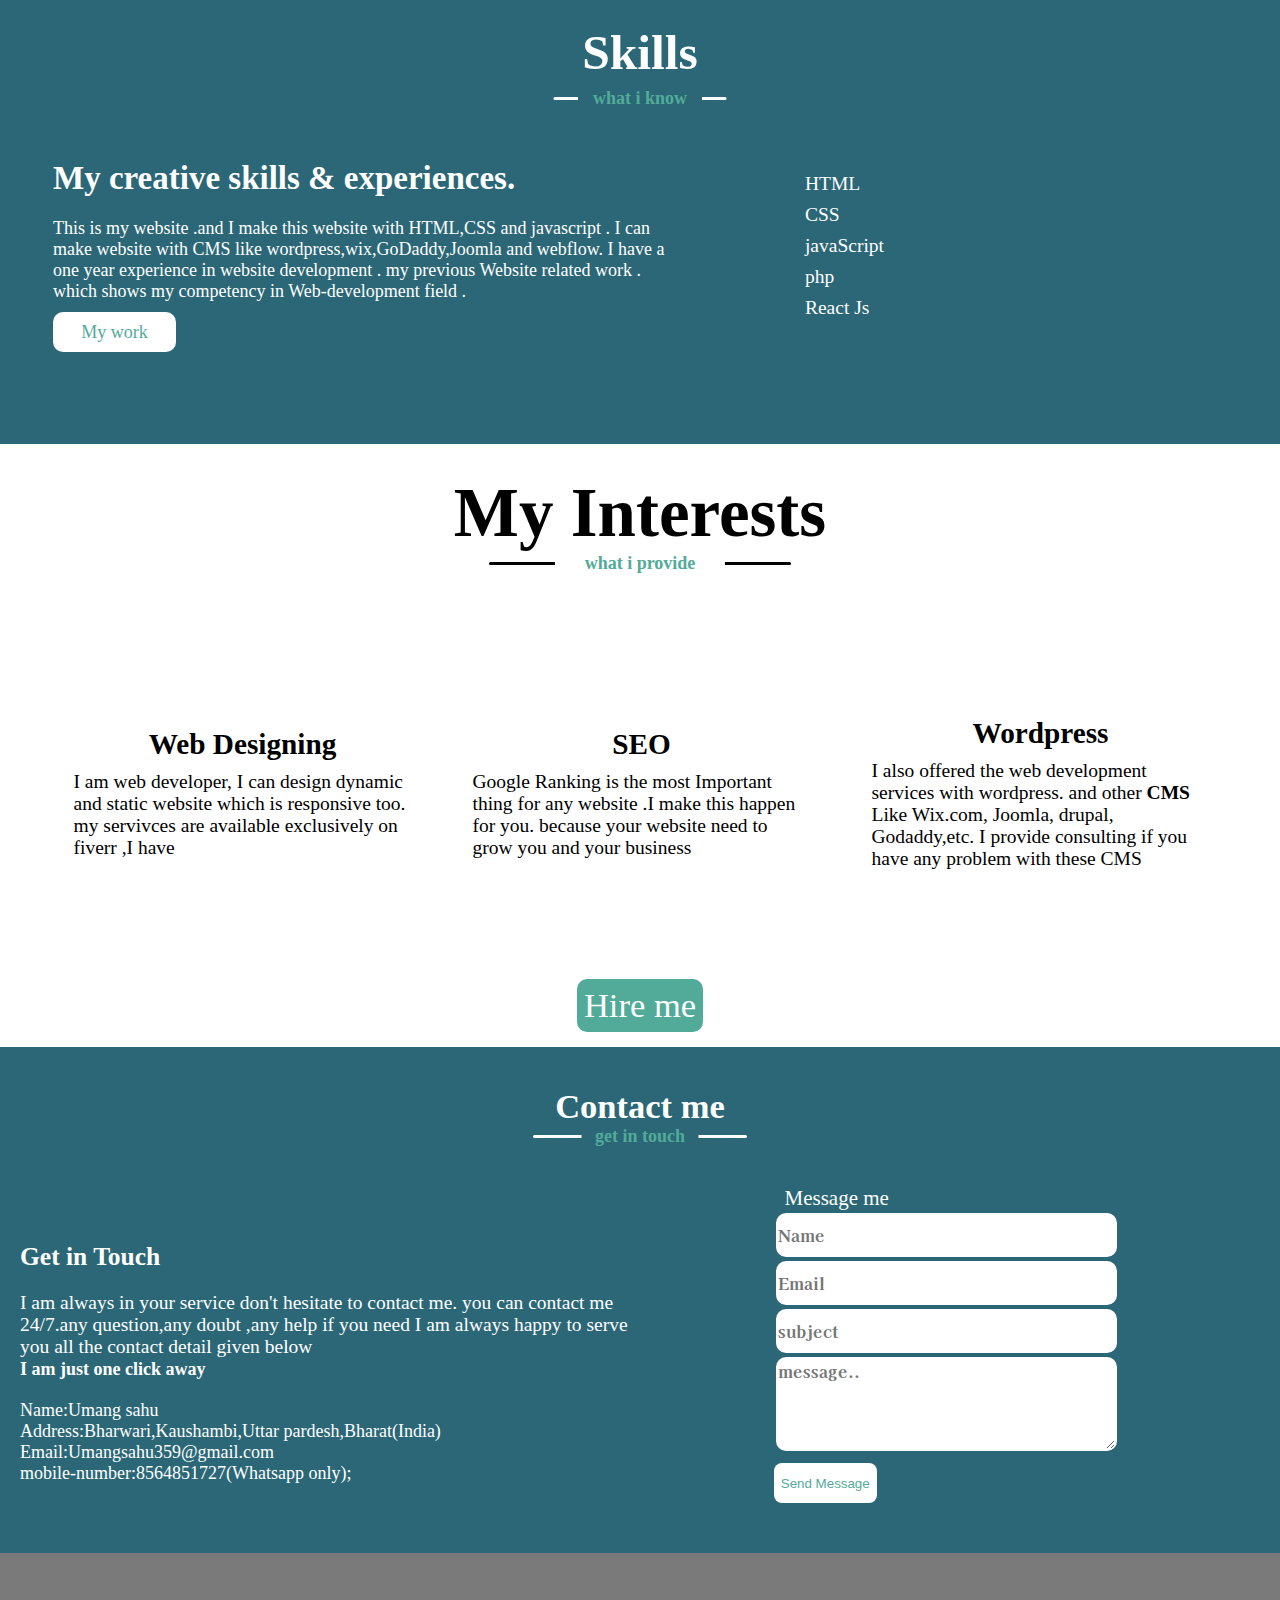
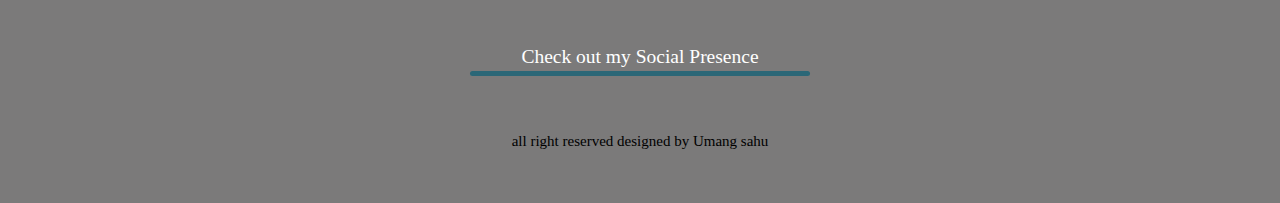
==== commit 01fad45a: "Add files via upload" ====
--- a/index.html
+++ b/index.html
@@ -21,7 +21,9 @@
 
 
 
+
     </script>
+    <script src="https://kit.fontawesome.com/b2bac4b98a.js" crossorigin="anonymous"></script>
     <title>Umang sahu</title>
 </head>
 
@@ -214,7 +216,7 @@
                 competency in Web-development field .
 
 
-                <a href="#">My work</a>
+                <a href="mywork.html">My work</a>
             </div>
 
             <div class="skill">
@@ -230,32 +232,42 @@
         </div>
     </section>
     <section class="my-service">
-        <h1 class="heading">My Services</h1>
+        <h1 class="heading">My Interests</h1>
         <div class="services">
             <div class="common-box">
-                <img src="wheel-41387.png" alt="">
+                <!-- <img src="wheel-41387.png" alt=""> -->
+                <i class="far fa-file-code"></i>
                 <!-- web development -->
-                <div class="box"> I am web developer, I can design dynamic and static  website which is responsive too.
-             my servivces are available exclusively on <a href="https://www.fiver.com/umangsahu_" style="color:black">fiverr</a> ,I have
-               </div>
+                <div class="box">
+                    <h2 style="text-align: center;">Web Designing</h2>
+                    I am web developer, I can design dynamic and static website which is responsive too.
+                    my servivces are available exclusively on <a href="https://www.fiver.com/umangsahu_"
+                        style="color:black">fiverr</a> ,I have
+                </div>
             </div>
             <div class="common-box">
-                <img src="wheel-41387.png" alt="">
-                <div class="box">Lorem ipsum dolor sit amet, consectetur adipisicing elit. Nostrum laborum ullam nam
-                    doloremque quia quos quaerat sunt! Quas labore, magni rerum vel vero amet iusto minus? Magni, vero
-                    perspiciatis? Itaque aspernatur sed eaque deserunt.</div>
+                <!-- <img src="wheel-41387.png" alt=""> -->
+                <i class="fas fa-chart-line"></i>
+                <div class="box">
+                    <h2 style="text-align: center;">SEO</h2>
+                    Google Ranking is the most Important thing for any website .I make this happen for you. because your
+                    website need to grow you and your business
+                </div>
             </div>
             <div class="common-box">
-                <img src="wheel-41387.png" alt="">
-                <div class="box">Lorem ipsum dolor sit amet, consectetur adipisicing elit. Nostrum laborum ullam nam
-                    doloremque quia quos quaerat sunt! Quas labore, magni rerum vel vero amet iusto minus? Magni, vero
-                    perspiciatis? Itaque aspernatur sed eaque deserunt.</div>
-            </div>
-
-
-        </div>
-
-
+                <!-- <img src="wheel-41387.png" alt=""> -->
+                <i class="fas fa-code"></i>
+                <div class="box">
+                    <h2 style="text-align: center;">Wordpress</h2>
+                    I also offered the web development services with wordpress. and other <strong> CMS</strong> Like
+                    Wix.com, Joomla, drupal, Godaddy,etc. I provide consulting if you have any problem with these CMS
+                </div>
+            </div>
+
+
+        </div>
+
+<a href="https://www.fiverr.com/umangsahu_" id="hire-me"> Hire me</a>
     </section>
     <section class="contact-me">
         <h1 class="heading">Contact me</h1>
@@ -265,9 +277,10 @@
                     Get in Touch
                 </h3>
                 <p> I am always in your service don't hesitate to contact me. you can contact me 24/7.any question,any
-                    doubt ,any help if you need I am always happy to serve you  all the contact detail given below<br>
-                     <strong style="font-size:large"> I
-                        am just one click away</strong> </p>
+                    doubt ,any help if you need I am always happy to serve you all the contact detail given below<br>
+                    <strong style="font-size:large"> I
+                        am just one click away</strong>
+                </p>
 
                 <div class="inner-box">
                     Name:Umang sahu<br>
@@ -322,4 +335,4 @@
     </section>
 </body>
 
-</html>
+</html>--- a/style.css
+++ b/style.css
@@ -147,7 +147,7 @@
   /*!  */
 }
 .about-me h1:after{
-  content:"know about me";
+  content:"know me better";
   position: absolute;
   width:147px;
 bottom: -8px;
@@ -425,8 +425,27 @@
   margin-bottom: 18px;
 }
 .common-box .box{
- font-size:1.2rem;
-  
+ font-size:1.3rem;
+  
+ max-width: 338px;
+}
+
+.box h2{
+  margin:15px 0px 10px 0px;
+}
+#hire-me{
+  
+    background: var(--color-btn-a);
+    margin: 15px;
+    color: var(--color-white);
+    padding: 7px;
+    border-radius: 10px;
+    border-top-left-radius: 10px;
+    border-top-right-radius: 10px;
+    border-bottom-right-radius: 10px;
+    border-bottom-left-radius: 10px;
+    text-decoration: none;
+
 }
 .contact-me {
   display: flex;
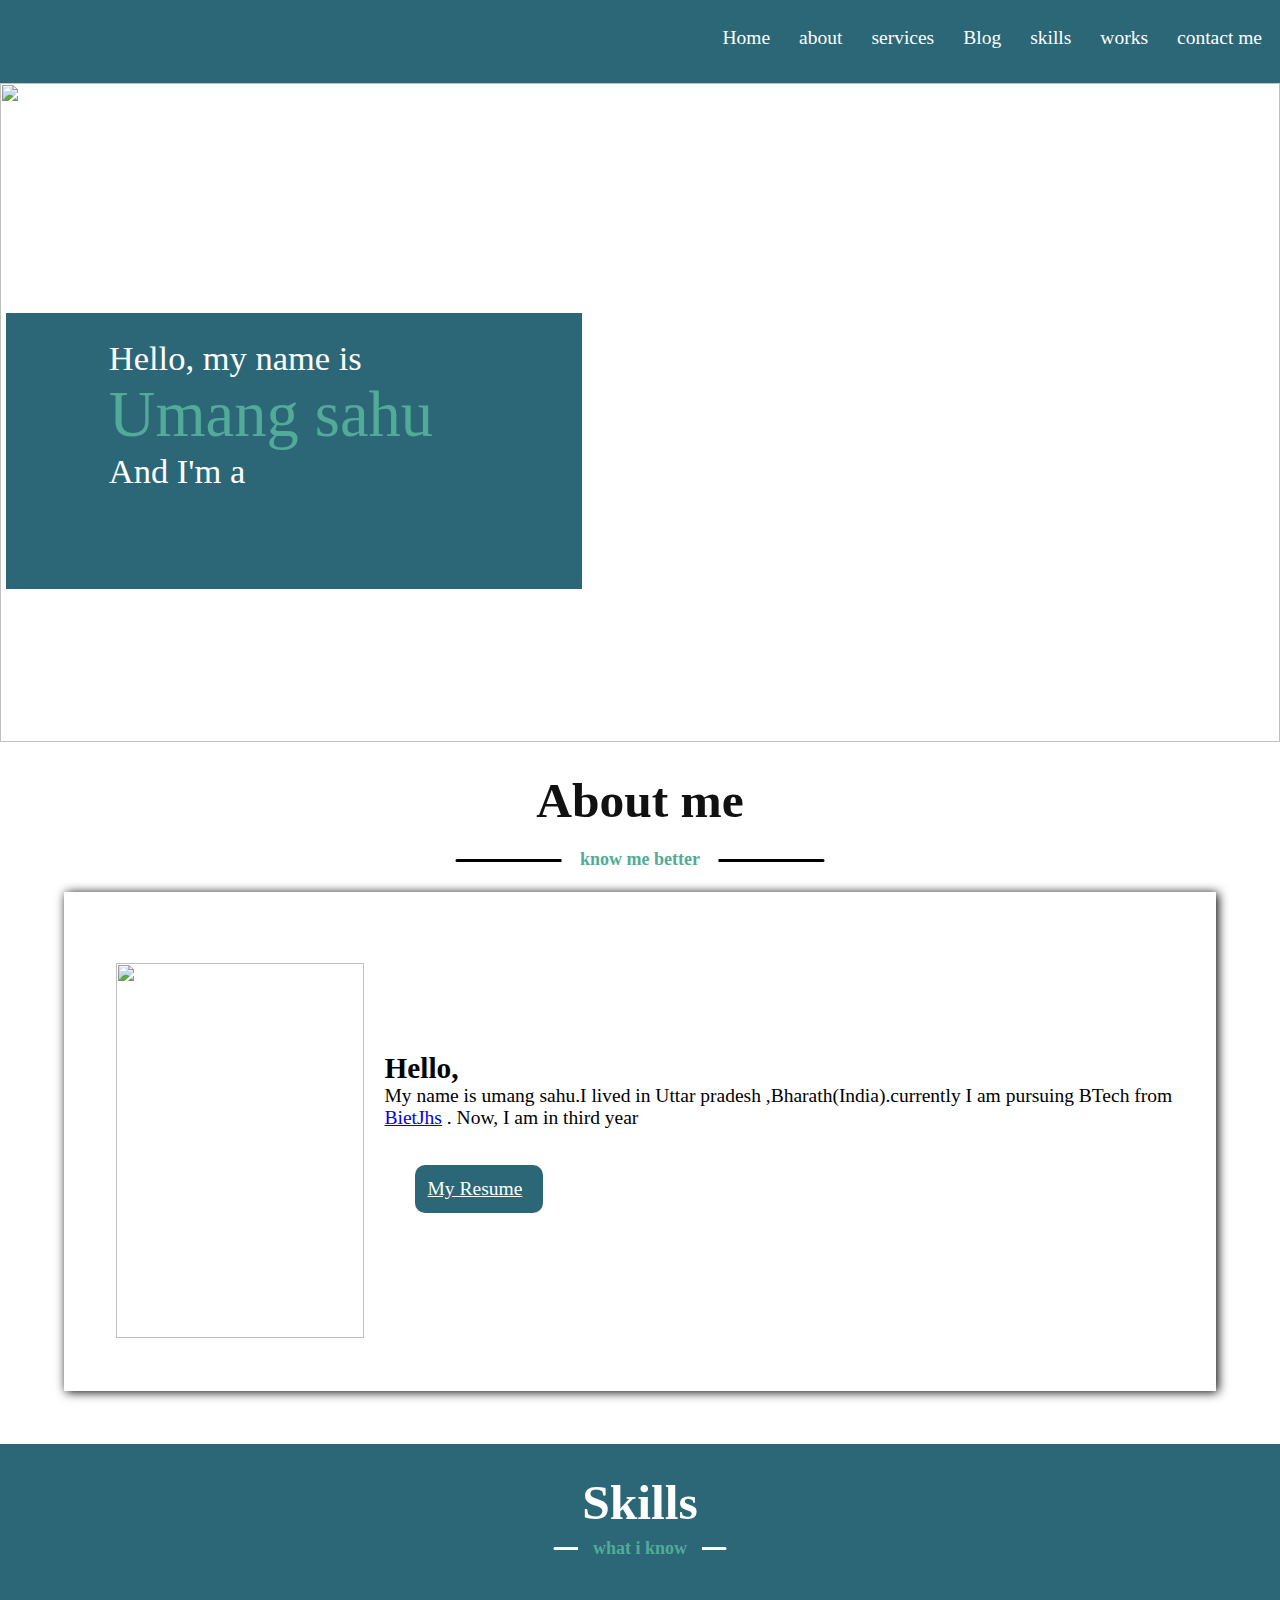
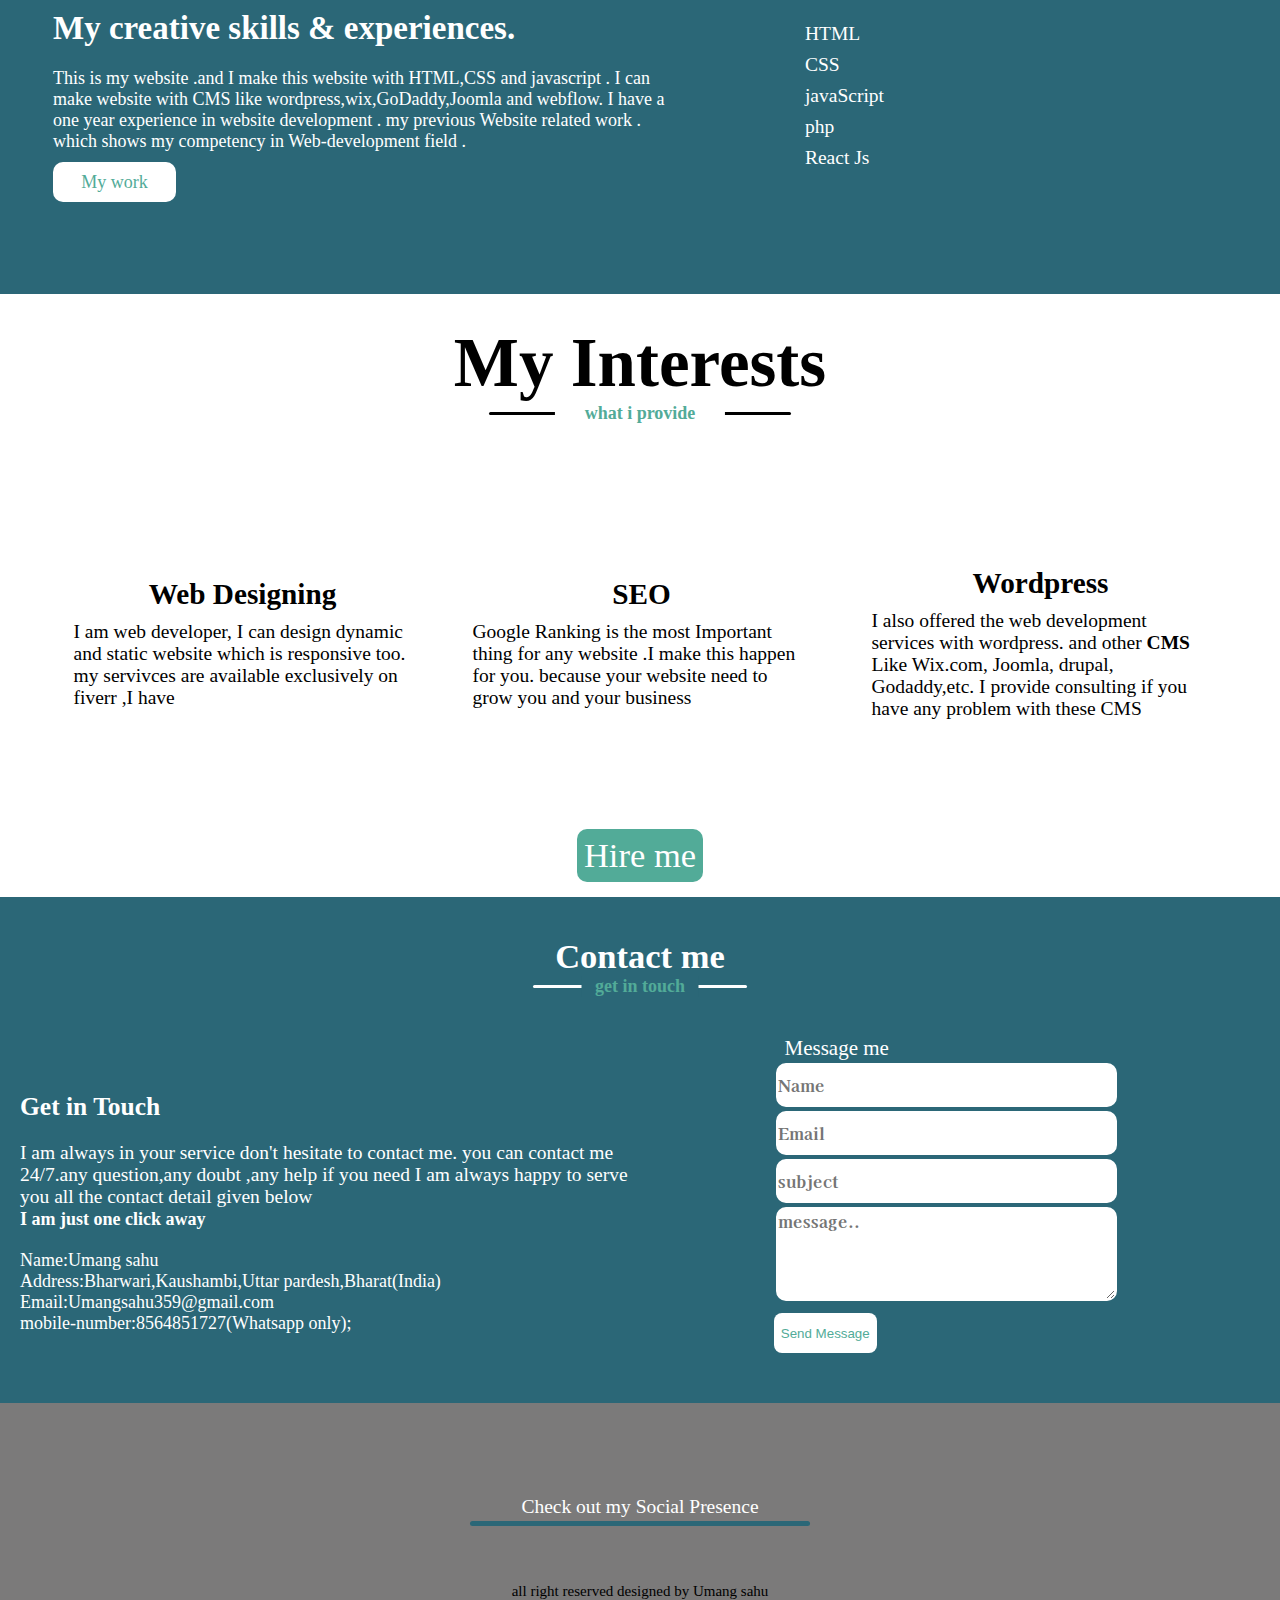
==== commit 3d4504a4: "Add files via upload" ====
--- a/index.html
+++ b/index.html
@@ -100,11 +100,11 @@
             <div class="right-container">
                 <h2>Hello,</h2>
                 My name is umang sahu.I lived in Uttar pradesh ,Bharath(India).currently I am pursuing BTech from <a
-                    href="http://bietjhs.ac.in" style="color:var(--color-white);"> BietJhs</a> . Now, I am in third year
+                    href="http://bietjhs.ac.in"> BietJhs</a> . Now, I am in third year
                 <br>
-                <a href="#">My Resume</a>
-    </section>
-    <section class="my-inspiration">
+                <a  class="resume" style="color:var(--color-white)" href="#">My Resume</a>
+    </section>
+    <!-- <section class="my-inspiration">
         <h1 class="heading">My Inspiration</h1>
         <div class="bhagwan-krishna comon-class">
 
@@ -199,7 +199,7 @@
                     more complexity is useless. So I made my website very simple, I have designed this website according
                     to them.<br>
                     <a href="#" class="blog-button">Read More</a>
-                </article>
+                </article> -->
             </div>
         </div>
     </section>
--- a/style.css
+++ b/style.css
@@ -122,8 +122,7 @@
   justify-content: center;
   align-items:center;
   flex-direction: column;
-  
- background: var(--defaultcolor);
+ background: var(--color-white);
  overflow: hidden;
 }
 .about-me h1{
@@ -131,8 +130,8 @@
   height:90px;
   font-size:3.3rem;
   position:relative;
-  
-    color: var(--color-white);
+  color: #111;
+    
 }
 .about-me h1:before{
 content: "";
@@ -141,7 +140,7 @@
 left: 50%;
 width: 369px;
 height: 3px;
-background: var(--color-white);
+background:black;
 transform: translateX(-50%);
   border-radius:90px;
   /*!  */
@@ -155,17 +154,18 @@
 font-size: 1.2rem;
 color: var(--color-btn-a);
 padding: 0 5px;
-background: var(--defaultcolor);
+background: var(--color-white);
 transform: translateX(-50%);
   text-align: center;
-}.about-me .aboutme-box{
+}
+.about-me .aboutme-box{
 display: flex;
   align-items: center;
   justify-content: center;
   
 margin: 0px 0px 53px 0px;
-/*! box-shadow: 2px 0px 130px -118px; */
-width: 100%;
+box-shadow: 2px 1px 10px 0px; 
+width: 90%;
 /*! background: var(--color-white); */
 }
 .about-me .left-container{
@@ -188,8 +188,18 @@
    width:86%;
   margin:12px 9px 0px 10px;
    font-size: 1.3rem;
-   color: var(--color-white);
-}
+   
+}
+.resume{
+box-sizing: border-box;
+background: var(--defaultcolor);
+padding: 13px;
+color: var(--white-color);
+border-radius: 10px;
+display: block;
+margin: 36px 36px 30px 30px;
+width: 128px;}
+
 .my-inspiration{
   display: flex;
   justify-content: center;
